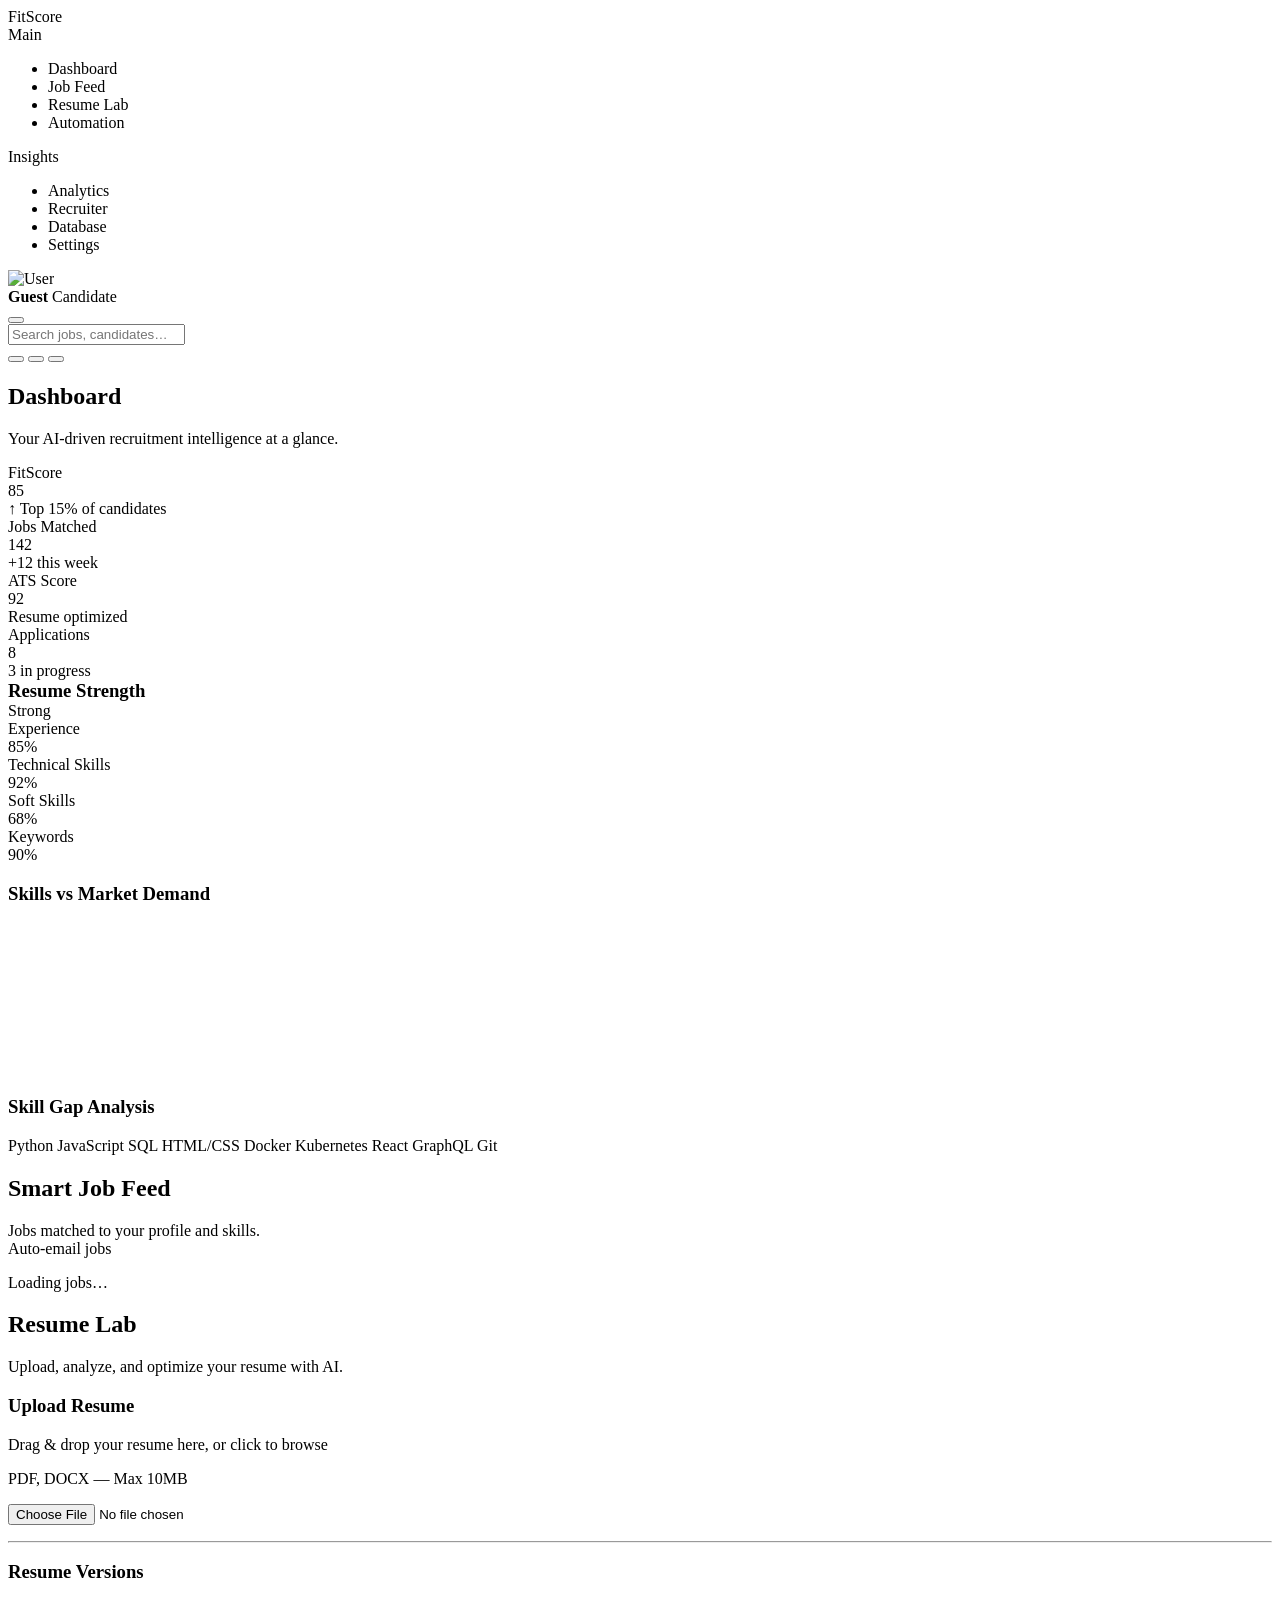
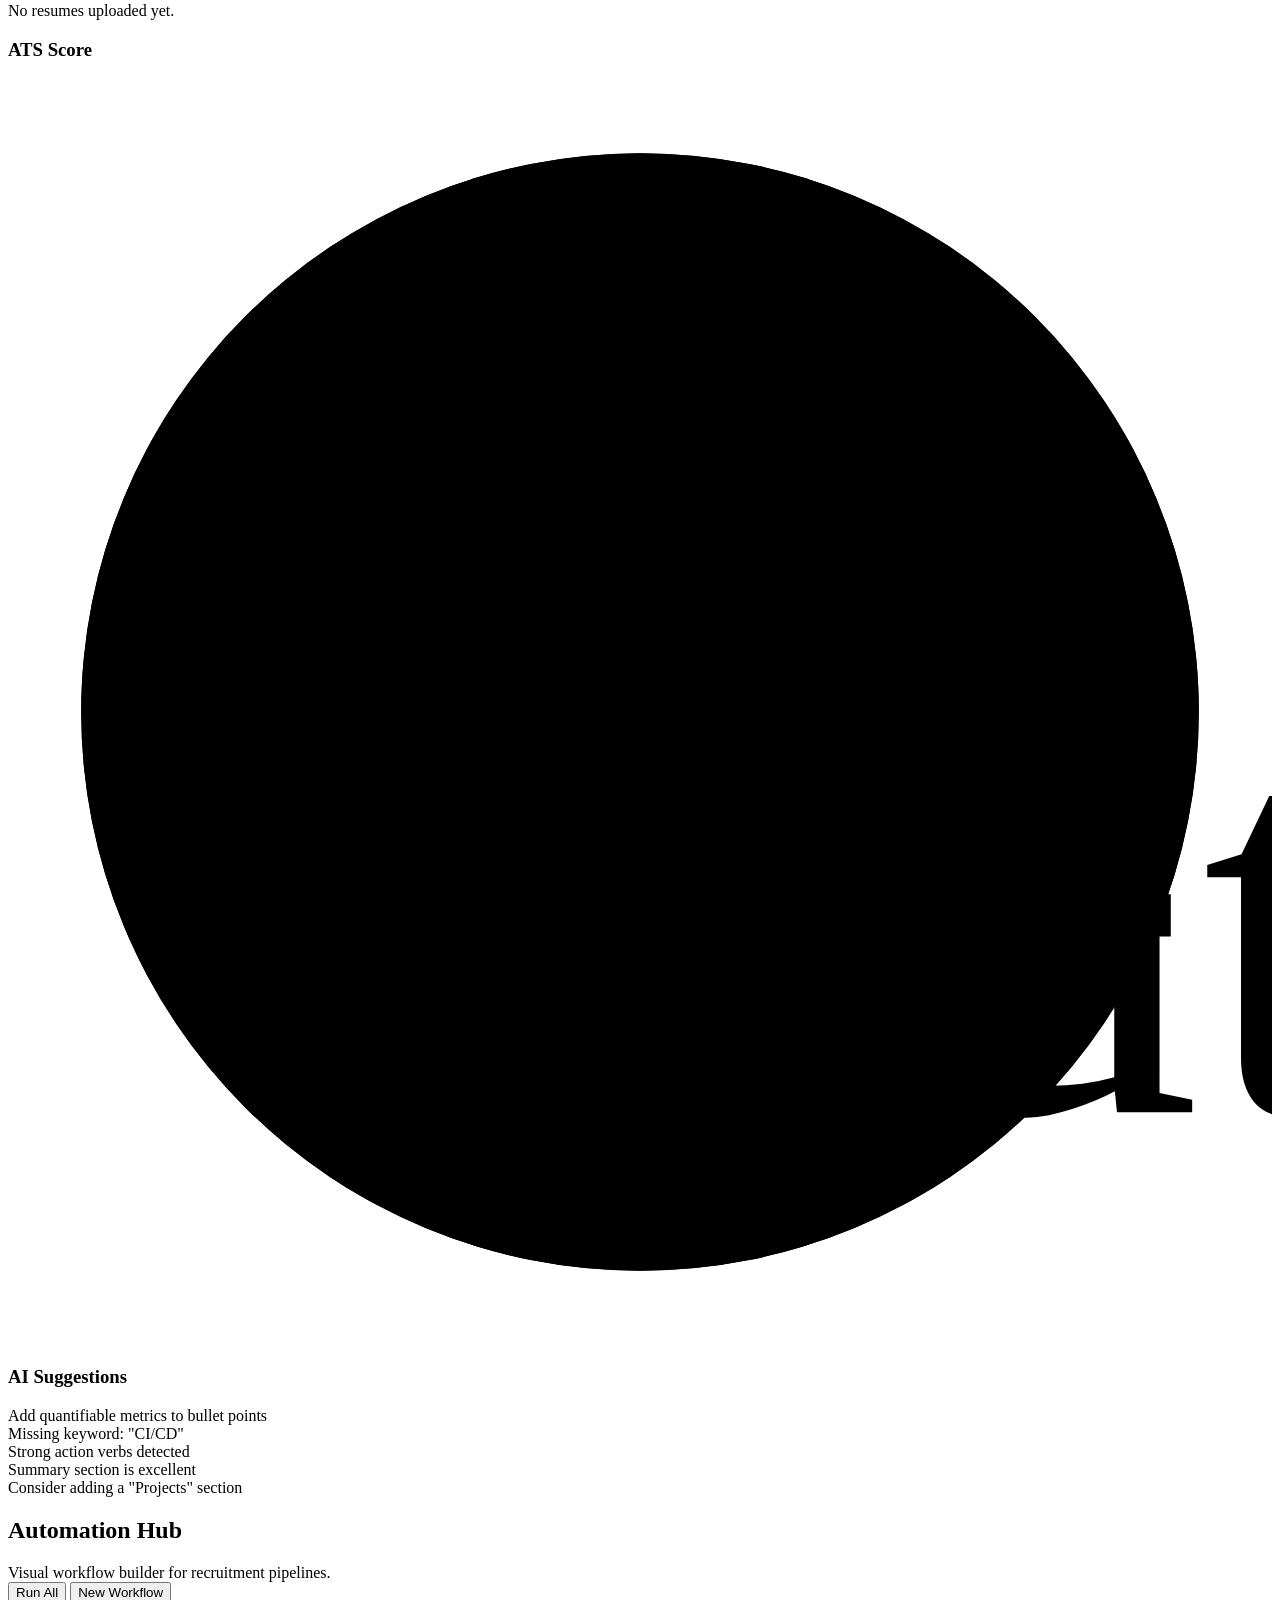
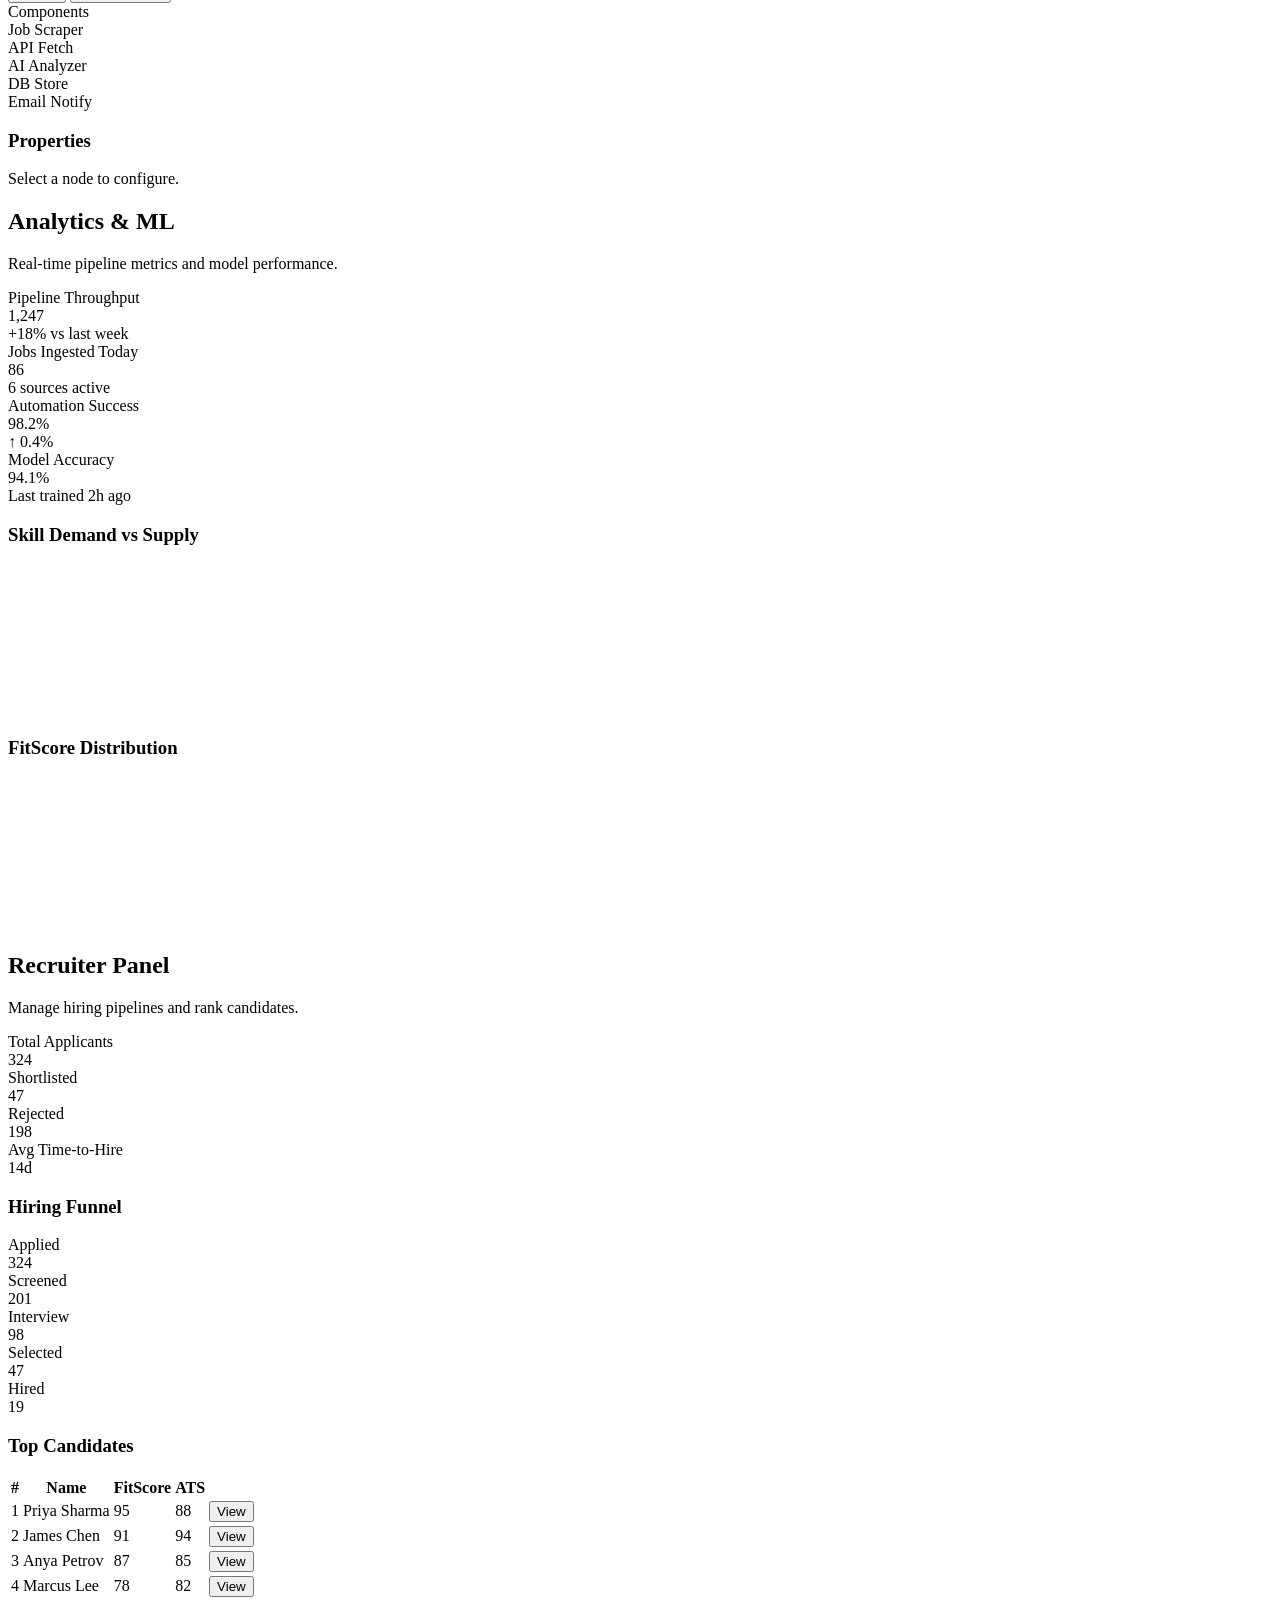
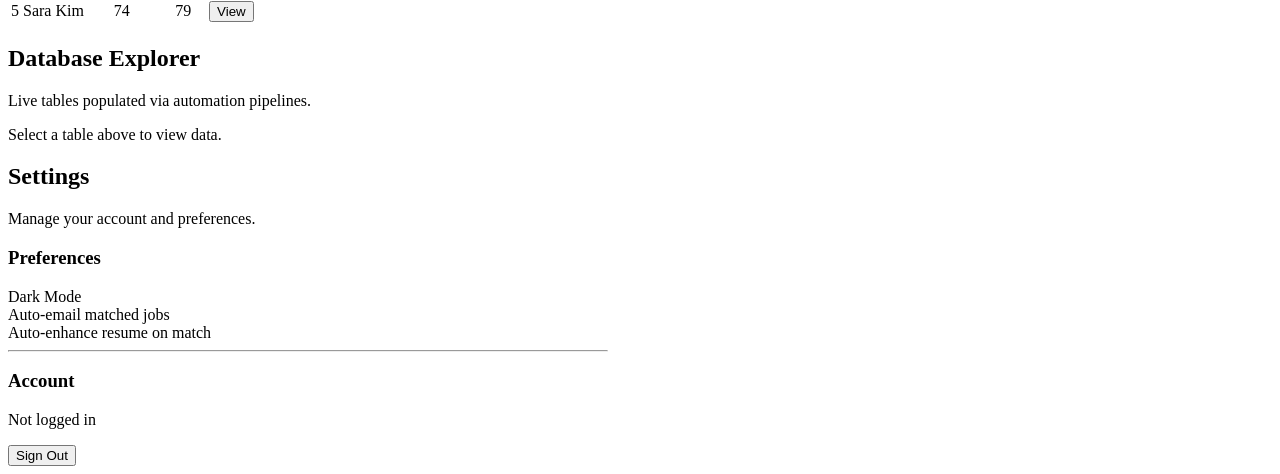
==== public/index.html @ 89be85b7 "initial project struvture and codes" ====
<!DOCTYPE html>
<html lang="en">
<head>
    <meta charset="UTF-8">
    <meta name="viewport" content="width=device-width, initial-scale=1.0">
    <title>FitScore — AI Recruitment Intelligence</title>
    <meta name="description" content="AI-powered recruitment intelligence and resume analysis platform">
    <link rel="stylesheet" href="/css/style.css">
    <link href="https://fonts.googleapis.com/css2?family=Inter:wght@300;400;500;600;700&display=swap" rel="stylesheet">
    <script src="https://unpkg.com/@phosphor-icons/web"></script>
    <link rel="stylesheet" href="https://cdn.jsdelivr.net/gh/jerosoler/Drawflow/dist/drawflow.min.css">
    <script src="https://cdn.jsdelivr.net/gh/jerosoler/Drawflow/dist/drawflow.min.js"></script>
    <script src="https://cdn.jsdelivr.net/npm/chart.js"></script>
</head>
<body class="dark">
    <div class="bg-orb o1"></div>
    <div class="bg-orb o2"></div>
    <div class="bg-orb o3"></div>

    <div class="app-shell">
        <!-- ── Sidebar ──────────────────────────────────────── -->
        <nav class="sidebar" id="sidebar">
            <div class="sidebar-brand">
                <div class="logo-mark"><i class="ph ph-lightning"></i></div>
                <span>FitScore</span>
            </div>

            <div class="nav-section-title">Main</div>
            <ul class="nav-list">
                <li class="nav-item active" data-page="dashboard"><i class="ph ph-squares-four"></i><span class="nav-label">Dashboard</span></li>
                <li class="nav-item" data-page="jobs"><i class="ph ph-briefcase"></i><span class="nav-label">Job Feed</span></li>
                <li class="nav-item" data-page="resume"><i class="ph ph-file-text"></i><span class="nav-label">Resume Lab</span></li>
                <li class="nav-item" data-page="automation"><i class="ph ph-git-merge"></i><span class="nav-label">Automation</span></li>
            </ul>

            <div class="nav-section-title">Insights</div>
            <ul class="nav-list">
                <li class="nav-item" data-page="analytics"><i class="ph ph-chart-line-up"></i><span class="nav-label">Analytics</span></li>
                <li class="nav-item" data-page="recruiter"><i class="ph ph-users-three"></i><span class="nav-label">Recruiter</span></li>
                <li class="nav-item" data-page="database"><i class="ph ph-database"></i><span class="nav-label">Database</span></li>
                <li class="nav-item" data-page="settings"><i class="ph ph-gear"></i><span class="nav-label">Settings</span></li>
            </ul>

            <div class="sidebar-footer">
                <div class="sidebar-user" id="sidebar-user">
                    <img src="https://i.pravatar.cc/150?u=fitscore42" alt="User">
                    <div class="sidebar-user-info">
                        <strong id="user-display-name">Guest</strong>
                        <span id="user-display-role">Candidate</span>
                    </div>
                </div>
            </div>
        </nav>

        <!-- ── Main Area ────────────────────────────────────── -->
        <div class="main-wrap">
            <!-- Topbar -->
            <header class="topbar">
                <div class="topbar-left">
                    <button class="collapse-btn" id="collapse-btn"><i class="ph ph-list"></i></button>
                    <div class="search-box">
                        <i class="ph ph-magnifying-glass"></i>
                        <input type="text" placeholder="Search jobs, candidates…">
                    </div>
                </div>
                <div class="topbar-right">
                    <button class="icon-btn"><i class="ph ph-bell"></i><span class="dot"></span></button>
                    <button class="icon-btn" id="theme-btn"><i class="ph ph-moon"></i></button>
                    <button class="icon-btn" id="logout-btn" title="Logout"><i class="ph ph-sign-out"></i></button>
                </div>
            </header>

            <!-- Content -->
            <div class="content-scroll">

                <!-- ═══ DASHBOARD ═══ -->
                <section class="page active" id="page-dashboard">
                    <h1 class="page-title">Dashboard</h1>
                    <p class="page-sub">Your AI-driven recruitment intelligence at a glance.</p>

                    <div class="grid-4 mb-1">
                        <div class="card">
                            <div class="card-label">FitScore</div>
                            <div class="card-value text-blue" id="dash-fitscore">85</div>
                            <div class="card-delta up">↑ Top 15% of candidates</div>
                        </div>
                        <div class="card">
                            <div class="card-label">Jobs Matched</div>
                            <div class="card-value">142</div>
                            <div class="card-delta up">+12 this week</div>
                        </div>
                        <div class="card">
                            <div class="card-label">ATS Score</div>
                            <div class="card-value text-green" id="dash-ats">92</div>
                            <div class="card-delta up">Resume optimized</div>
                        </div>
                        <div class="card">
                            <div class="card-label">Applications</div>
                            <div class="card-value">8</div>
                            <div class="card-delta up">3 in progress</div>
                        </div>
                    </div>

                    <div class="grid-2 mt-1">
                        <div class="card">
                            <div class="flex-between mb-1">
                                <h3 class="section-title" style="margin:0">Resume Strength</h3>
                                <span class="badge green">Strong</span>
                            </div>
                            <div class="progress-row"><span class="label">Experience</span><div class="progress-track"><div class="progress-fill green" style="width:85%"></div></div><span class="val">85%</span></div>
                            <div class="progress-row"><span class="label">Technical Skills</span><div class="progress-track"><div class="progress-fill" style="width:92%"></div></div><span class="val">92%</span></div>
                            <div class="progress-row"><span class="label">Soft Skills</span><div class="progress-track"><div class="progress-fill amber" style="width:68%"></div></div><span class="val">68%</span></div>
                            <div class="progress-row"><span class="label">Keywords</span><div class="progress-track"><div class="progress-fill green" style="width:90%"></div></div><span class="val">90%</span></div>
                        </div>
                        <div class="card">
                            <h3 class="section-title">Skills vs Market Demand</h3>
                            <div class="chart-box"><canvas id="skillsRadar"></canvas></div>
                        </div>
                    </div>

                    <div class="card mt-1">
                        <h3 class="section-title">Skill Gap Analysis</h3>
                        <div class="chip-group">
                            <span class="chip matched">Python</span>
                            <span class="chip matched">JavaScript</span>
                            <span class="chip matched">SQL</span>
                            <span class="chip matched">HTML/CSS</span>
                            <span class="chip missing">Docker</span>
                            <span class="chip missing">Kubernetes</span>
                            <span class="chip matched">React</span>
                            <span class="chip missing">GraphQL</span>
                            <span class="chip matched">Git</span>
                        </div>
                    </div>
                </section>

                <!-- ═══ JOB FEED ═══ -->
                <section class="page" id="page-jobs">
                    <div class="flex-between mb-1">
                        <div>
                            <h1 class="page-title">Smart Job Feed</h1>
                            <p class="page-sub" style="margin:0">Jobs matched to your profile and skills.</p>
                        </div>
                        <div class="toggle-wrap">
                            <span class="toggle-label">Auto-email jobs</span>
                            <div class="toggle" id="auto-email-toggle"></div>
                        </div>
                    </div>
                    <div class="grid-3" id="jobs-grid">
                        <div class="empty-state" style="grid-column:1/-1"><i class="ph ph-spinner"></i><p>Loading jobs…</p></div>
                    </div>
                </section>

                <!-- ═══ RESUME LAB ═══ -->
                <section class="page" id="page-resume">
                    <h1 class="page-title">Resume Lab</h1>
                    <p class="page-sub">Upload, analyze, and optimize your resume with AI.</p>

                    <div class="grid-2">
                        <div class="card">
                            <h3 class="section-title">Upload Resume</h3>
                            <div class="upload-zone" id="upload-zone">
                                <i class="ph ph-cloud-arrow-up"></i>
                                <p>Drag & drop your resume here, or click to browse</p>
                                <p class="text-sm text-muted" style="margin-top:4px">PDF, DOCX — Max 10MB</p>
                                <input type="file" id="resume-file" accept=".pdf,.docx,.doc,.txt">
                            </div>
                            <div id="upload-status" style="margin-top:1rem"></div>

                            <hr class="divider">
                            <h3 class="section-title">Resume Versions</h3>
                            <div class="timeline" id="resume-timeline">
                                <div class="empty-state text-sm">No resumes uploaded yet.</div>
                            </div>
                        </div>
                        <div class="gap-row">
                            <div class="card">
                                <h3 class="section-title">ATS Score</h3>
                                <div class="score-ring">
                                    <svg viewBox="0 0 36 36">
                                        <path class="ring-bg" d="M18 2.0845 a 15.9155 15.9155 0 0 1 0 31.831 a 15.9155 15.9155 0 0 1 0 -31.831"/>
                                        <path class="ring-fg green" stroke-dasharray="92, 100" d="M18 2.0845 a 15.9155 15.9155 0 0 1 0 31.831 a 15.9155 15.9155 0 0 1 0 -31.831"/>
                                        <text x="18" y="19" dominant-baseline="central">92</text>
                                        <text x="18" y="24" class="sub" dominant-baseline="central">out of 100</text>
                                    </svg>
                                </div>
                            </div>
                            <div class="card">
                                <h3 class="section-title">AI Suggestions</h3>
                                <div class="gap-row" style="gap:0.6rem">
                                    <div class="flex-center text-sm"><i class="ph ph-warning-circle text-red"></i> Add quantifiable metrics to bullet points</div>
                                    <div class="flex-center text-sm"><i class="ph ph-warning-circle text-red"></i> Missing keyword: "CI/CD"</div>
                                    <div class="flex-center text-sm"><i class="ph ph-check-circle text-green"></i> Strong action verbs detected</div>
                                    <div class="flex-center text-sm"><i class="ph ph-check-circle text-green"></i> Summary section is excellent</div>
                                    <div class="flex-center text-sm"><i class="ph ph-info text-blue"></i> Consider adding a "Projects" section</div>
                                </div>
                            </div>
                        </div>
                    </div>
                </section>

                <!-- ═══ AUTOMATION HUB ═══ -->
                <section class="page" id="page-automation">
                    <div class="flex-between mb-1">
                        <div>
                            <h1 class="page-title">Automation Hub</h1>
                            <p class="page-sub" style="margin:0">Visual workflow builder for recruitment pipelines.</p>
                        </div>
                        <div class="flex-center">
                            <button class="btn btn-outline btn-sm"><i class="ph ph-play"></i> Run All</button>
                            <button class="btn btn-primary btn-sm"><i class="ph ph-plus"></i> New Workflow</button>
                        </div>
                    </div>
                    <div class="automation-layout">
                        <div class="node-palette">
                            <div class="palette-title">Components</div>
                            <div class="palette-item" draggable="true" data-node="scraper"><i class="ph ph-globe"></i><span>Job Scraper</span></div>
                            <div class="palette-item" draggable="true" data-node="api"><i class="ph ph-plugs-connected"></i><span>API Fetch</span></div>
                            <div class="palette-item" draggable="true" data-node="ai"><i class="ph ph-brain"></i><span>AI Analyzer</span></div>
                            <div class="palette-item" draggable="true" data-node="db"><i class="ph ph-database"></i><span>DB Store</span></div>
                            <div class="palette-item" draggable="true" data-node="email"><i class="ph ph-envelope-simple"></i><span>Email Notify</span></div>
                        </div>
                        <div class="canvas-wrap" id="drawflow-canvas"></div>
                        <div class="props-panel" id="props-panel">
                            <h3 class="section-title">Properties</h3>
                            <p class="text-muted text-sm">Select a node to configure.</p>
                        </div>
                    </div>
                </section>

                <!-- ═══ ANALYTICS ═══ -->
                <section class="page" id="page-analytics">
                    <h1 class="page-title">Analytics & ML</h1>
                    <p class="page-sub">Real-time pipeline metrics and model performance.</p>
                    <div class="grid-4 mb-1">
                        <div class="card"><div class="card-label">Pipeline Throughput</div><div class="card-value">1,247</div><div class="card-delta up">+18% vs last week</div></div>
                        <div class="card"><div class="card-label">Jobs Ingested Today</div><div class="card-value">86</div><div class="card-delta up">6 sources active</div></div>
                        <div class="card"><div class="card-label">Automation Success</div><div class="card-value text-green">98.2%</div><div class="card-delta up">↑ 0.4%</div></div>
                        <div class="card"><div class="card-label">Model Accuracy</div><div class="card-value text-blue">94.1%</div><div class="card-delta up">Last trained 2h ago</div></div>
                    </div>
                    <div class="grid-2">
                        <div class="card">
                            <h3 class="section-title">Skill Demand vs Supply</h3>
                            <div class="chart-box"><canvas id="demandChart"></canvas></div>
                        </div>
                        <div class="card">
                            <h3 class="section-title">FitScore Distribution</h3>
                            <div class="chart-box"><canvas id="distChart"></canvas></div>
                        </div>
                    </div>
                </section>

                <!-- ═══ RECRUITER ═══ -->
                <section class="page" id="page-recruiter">
                    <h1 class="page-title">Recruiter Panel</h1>
                    <p class="page-sub">Manage hiring pipelines and rank candidates.</p>
                    <div class="grid-4 mb-1">
                        <div class="card"><div class="card-label">Total Applicants</div><div class="card-value">324</div></div>
                        <div class="card"><div class="card-label">Shortlisted</div><div class="card-value text-green">47</div></div>
                        <div class="card"><div class="card-label">Rejected</div><div class="card-value text-red">198</div></div>
                        <div class="card"><div class="card-label">Avg Time-to-Hire</div><div class="card-value">14d</div></div>
                    </div>
                    <div class="grid-2 mt-1">
                        <div class="card">
                            <h3 class="section-title">Hiring Funnel</h3>
                            <div class="funnel">
                                <div class="funnel-stage"><span class="stage-label">Applied</span><div class="funnel-bar" style="width:100%"></div><span class="stage-val">324</span></div>
                                <div class="funnel-stage"><span class="stage-label">Screened</span><div class="funnel-bar" style="width:62%"></div><span class="stage-val">201</span></div>
                                <div class="funnel-stage"><span class="stage-label">Interview</span><div class="funnel-bar" style="width:30%"></div><span class="stage-val">98</span></div>
                                <div class="funnel-stage"><span class="stage-label">Selected</span><div class="funnel-bar" style="width:14%"></div><span class="stage-val">47</span></div>
                                <div class="funnel-stage"><span class="stage-label">Hired</span><div class="funnel-bar" style="width:6%"></div><span class="stage-val">19</span></div>
                            </div>
                        </div>
                        <div class="card">
                            <h3 class="section-title">Top Candidates</h3>
                            <table class="data-table">
                                <thead><tr><th>#</th><th>Name</th><th>FitScore</th><th>ATS</th><th></th></tr></thead>
                                <tbody>
                                    <tr><td class="rank-num">1</td><td>Priya Sharma</td><td><span class="badge green">95</span></td><td>88</td><td><button class="btn btn-ghost btn-sm">View</button></td></tr>
                                    <tr><td class="rank-num">2</td><td>James Chen</td><td><span class="badge green">91</span></td><td>94</td><td><button class="btn btn-ghost btn-sm">View</button></td></tr>
                                    <tr><td class="rank-num">3</td><td>Anya Petrov</td><td><span class="badge blue">87</span></td><td>85</td><td><button class="btn btn-ghost btn-sm">View</button></td></tr>
                                    <tr><td class="rank-num">4</td><td>Marcus Lee</td><td><span class="badge amber">78</span></td><td>82</td><td><button class="btn btn-ghost btn-sm">View</button></td></tr>
                                    <tr><td class="rank-num">5</td><td>Sara Kim</td><td><span class="badge amber">74</span></td><td>79</td><td><button class="btn btn-ghost btn-sm">View</button></td></tr>
                                </tbody>
                            </table>
                        </div>
                    </div>
                </section>

                <!-- ═══ DATABASE ═══ -->
                <section class="page" id="page-database">
                    <h1 class="page-title">Database Explorer</h1>
                    <p class="page-sub">Live tables populated via automation pipelines.</p>
                    <div class="flex-center mb-1" style="gap:6px" id="db-tab-bar"></div>
                    <div class="card" id="db-table-card">
                        <div class="empty-state"><i class="ph ph-database"></i><p>Select a table above to view data.</p></div>
                    </div>
                </section>

                <!-- ═══ SETTINGS ═══ -->
                <section class="page" id="page-settings">
                    <h1 class="page-title">Settings</h1>
                    <p class="page-sub">Manage your account and preferences.</p>
                    <div class="card" style="max-width:600px">
                        <h3 class="section-title">Preferences</h3>
                        <div class="toggle-wrap mb-1">
                            <span class="toggle-label">Dark Mode</span>
                            <div class="toggle on" id="dark-mode-toggle"></div>
                        </div>
                        <div class="toggle-wrap mb-1">
                            <span class="toggle-label">Auto-email matched jobs</span>
                            <div class="toggle" id="settings-auto-email"></div>
                        </div>
                        <div class="toggle-wrap mb-1">
                            <span class="toggle-label">Auto-enhance resume on match</span>
                            <div class="toggle" id="settings-auto-enhance"></div>
                        </div>
                        <hr class="divider">
                        <h3 class="section-title">Account</h3>
                        <p class="text-sm text-muted" id="settings-email">Not logged in</p>
                        <button class="btn btn-outline btn-sm mt-1" id="settings-logout"><i class="ph ph-sign-out"></i> Sign Out</button>
                    </div>
                </section>
            </div>
        </div>
    </div>

    <script src="/js/main.js"></script>
</body>
</html>
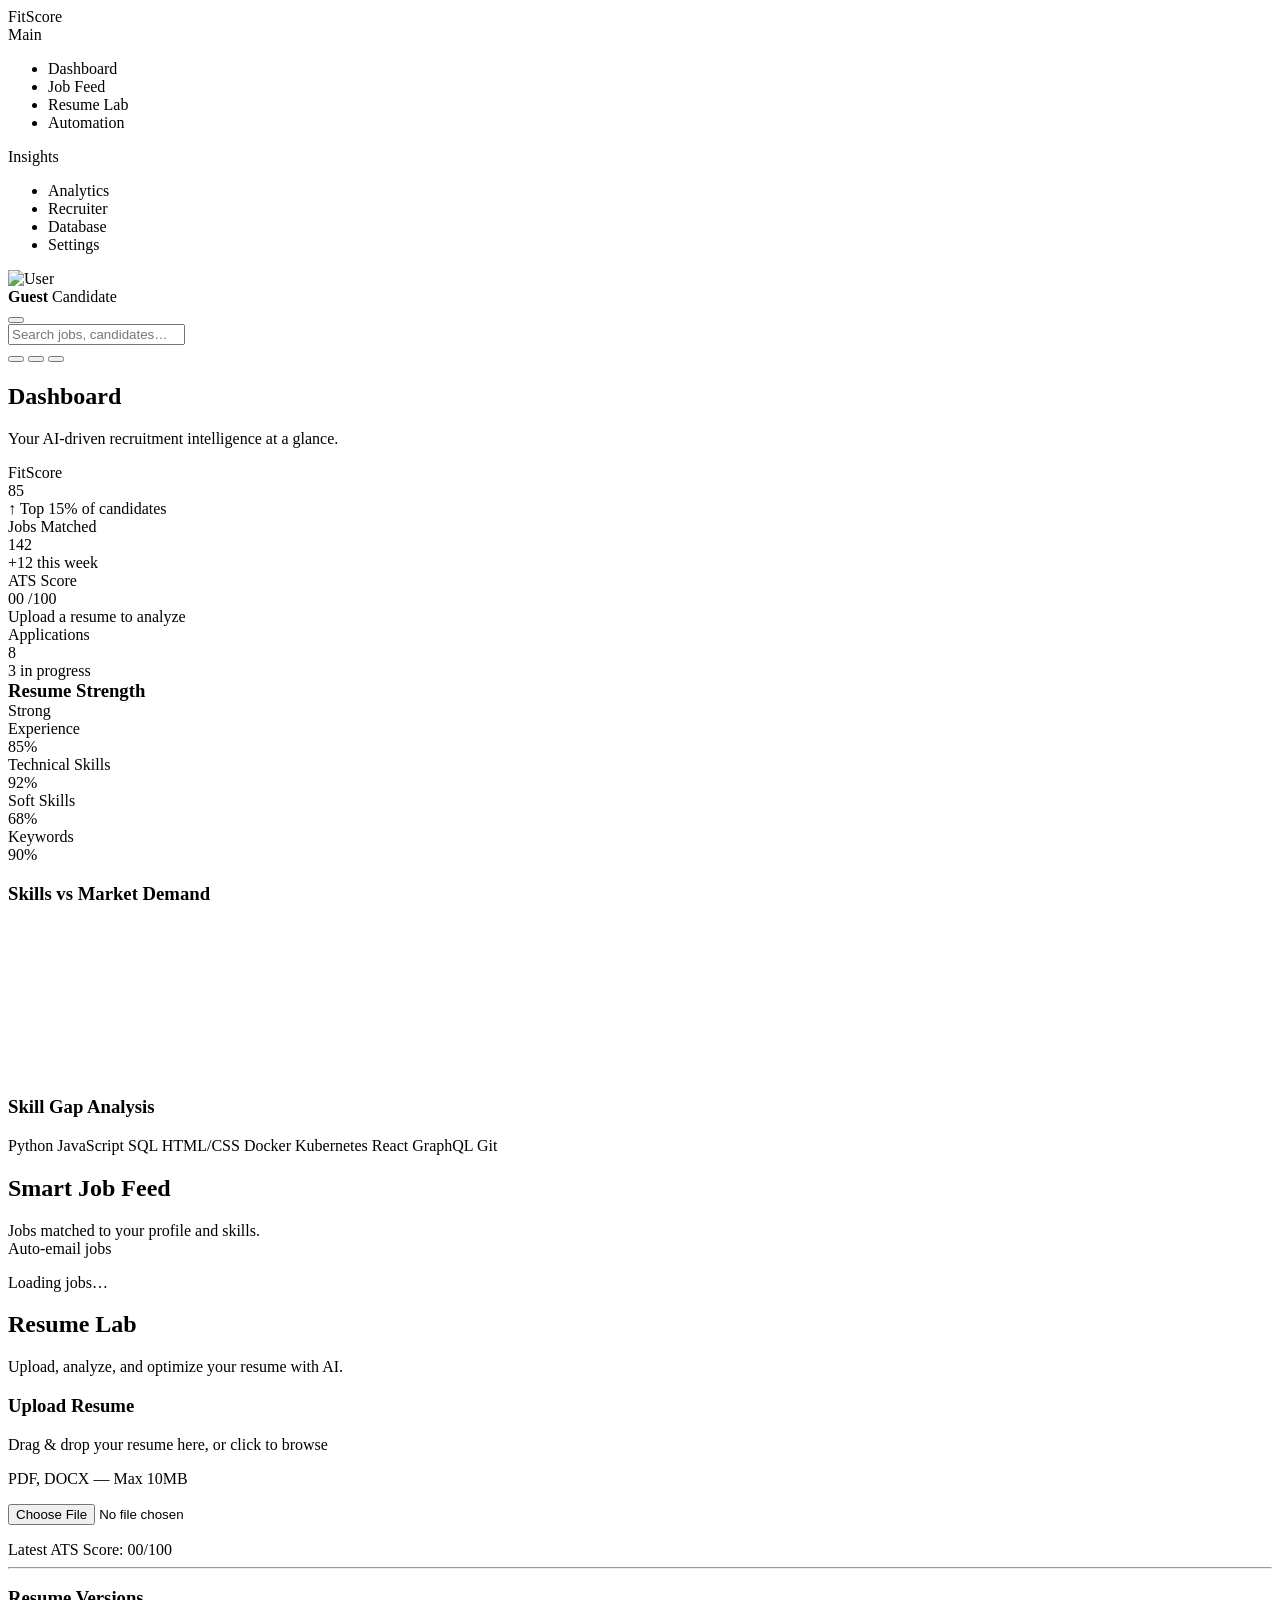
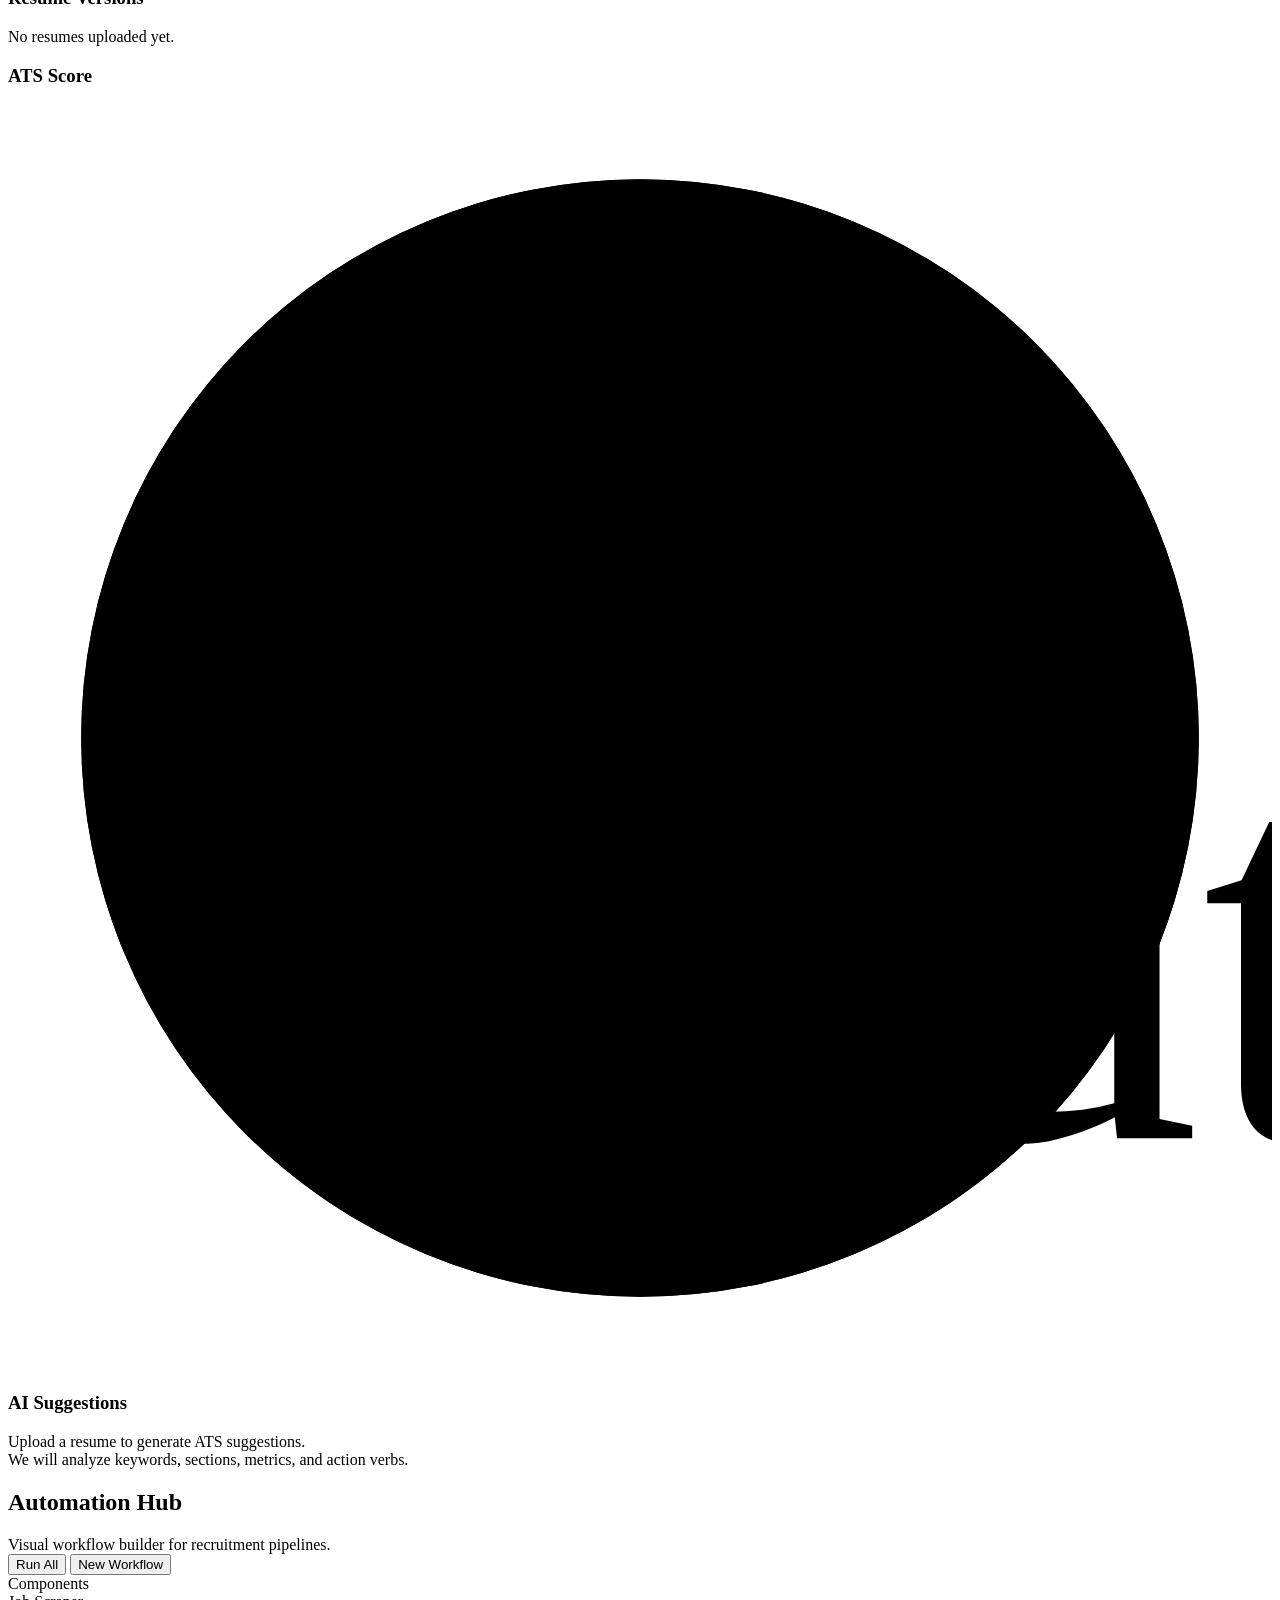
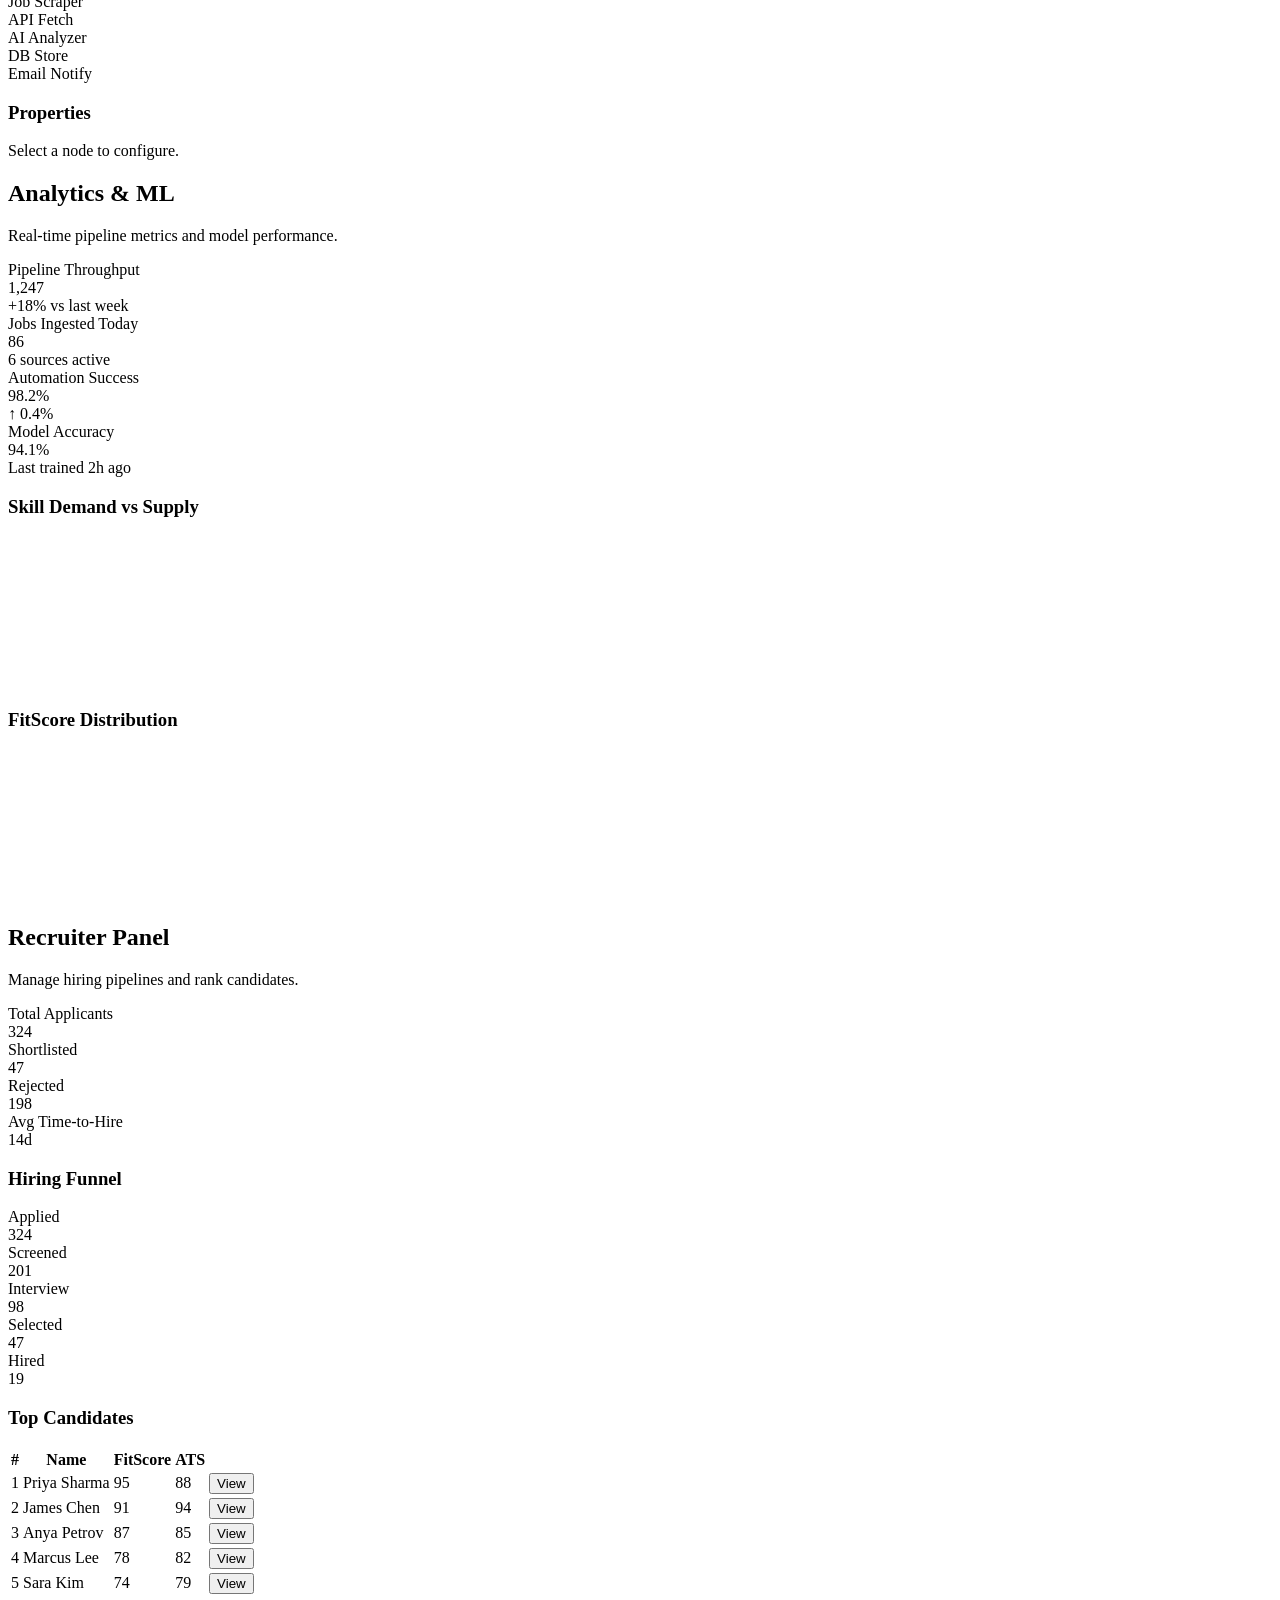
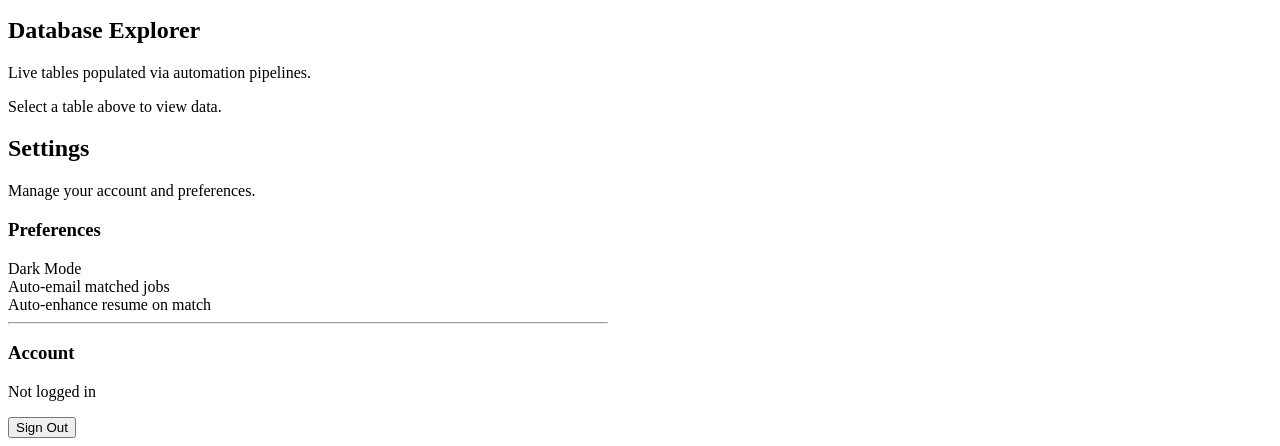
==== commit 81ef3592: "Add ATS scoring and Azure deployment setup" ====
--- a/public/index.html
+++ b/public/index.html
@@ -7,10 +7,8 @@
     <meta name="description" content="AI-powered recruitment intelligence and resume analysis platform">
     <link rel="stylesheet" href="/css/style.css">
     <link href="https://fonts.googleapis.com/css2?family=Inter:wght@300;400;500;600;700&display=swap" rel="stylesheet">
-    <script src="https://unpkg.com/@phosphor-icons/web"></script>
-    <link rel="stylesheet" href="https://cdn.jsdelivr.net/gh/jerosoler/Drawflow/dist/drawflow.min.css">
-    <script src="https://cdn.jsdelivr.net/gh/jerosoler/Drawflow/dist/drawflow.min.js"></script>
-    <script src="https://cdn.jsdelivr.net/npm/chart.js"></script>
+    <script defer src="https://unpkg.com/@phosphor-icons/web"></script>
+    <script defer src="/js/config.js"></script>
 </head>
 <body class="dark">
     <div class="bg-orb o1"></div>
@@ -91,8 +89,8 @@
                         </div>
                         <div class="card">
                             <div class="card-label">ATS Score</div>
-                            <div class="card-value text-green" id="dash-ats">92</div>
-                            <div class="card-delta up">Resume optimized</div>
+                            <div class="card-value text-green"><span id="dash-ats">00</span><span style="font-size:1rem;margin-left:4px">/100</span></div>
+                            <div class="card-delta" id="dash-ats-status">Upload a resume to analyze</div>
                         </div>
                         <div class="card">
                             <div class="card-label">Applications</div>
@@ -166,6 +164,7 @@
                                 <input type="file" id="resume-file" accept=".pdf,.docx,.doc,.txt">
                             </div>
                             <div id="upload-status" style="margin-top:1rem"></div>
+                            <div id="resume-analysis-summary" class="text-sm text-muted" style="margin-top:0.75rem">Latest ATS Score: 00/100</div>
 
                             <hr class="divider">
                             <h3 class="section-title">Resume Versions</h3>
@@ -179,20 +178,17 @@
                                 <div class="score-ring">
                                     <svg viewBox="0 0 36 36">
                                         <path class="ring-bg" d="M18 2.0845 a 15.9155 15.9155 0 0 1 0 31.831 a 15.9155 15.9155 0 0 1 0 -31.831"/>
-                                        <path class="ring-fg green" stroke-dasharray="92, 100" d="M18 2.0845 a 15.9155 15.9155 0 0 1 0 31.831 a 15.9155 15.9155 0 0 1 0 -31.831"/>
-                                        <text x="18" y="19" dominant-baseline="central">92</text>
+                                        <path class="ring-fg green" id="resume-ats-ring" stroke-dasharray="0, 100" d="M18 2.0845 a 15.9155 15.9155 0 0 1 0 31.831 a 15.9155 15.9155 0 0 1 0 -31.831"/>
+                                        <text x="18" y="19" id="resume-ats-score" dominant-baseline="central">00</text>
                                         <text x="18" y="24" class="sub" dominant-baseline="central">out of 100</text>
                                     </svg>
                                 </div>
                             </div>
                             <div class="card">
                                 <h3 class="section-title">AI Suggestions</h3>
-                                <div class="gap-row" style="gap:0.6rem">
-                                    <div class="flex-center text-sm"><i class="ph ph-warning-circle text-red"></i> Add quantifiable metrics to bullet points</div>
-                                    <div class="flex-center text-sm"><i class="ph ph-warning-circle text-red"></i> Missing keyword: "CI/CD"</div>
-                                    <div class="flex-center text-sm"><i class="ph ph-check-circle text-green"></i> Strong action verbs detected</div>
-                                    <div class="flex-center text-sm"><i class="ph ph-check-circle text-green"></i> Summary section is excellent</div>
-                                    <div class="flex-center text-sm"><i class="ph ph-info text-blue"></i> Consider adding a "Projects" section</div>
+                                <div class="gap-row" id="resume-suggestions" style="gap:0.6rem">
+                                    <div class="flex-center text-sm"><i class="ph ph-info text-blue"></i> Upload a resume to generate ATS suggestions.</div>
+                                    <div class="flex-center text-sm"><i class="ph ph-info text-blue"></i> We will analyze keywords, sections, metrics, and action verbs.</div>
                                 </div>
                             </div>
                         </div>
@@ -325,6 +321,6 @@
         </div>
     </div>
 
-    <script src="/js/main.js"></script>
+    <script defer src="/js/main.js"></script>
 </body>
 </html>
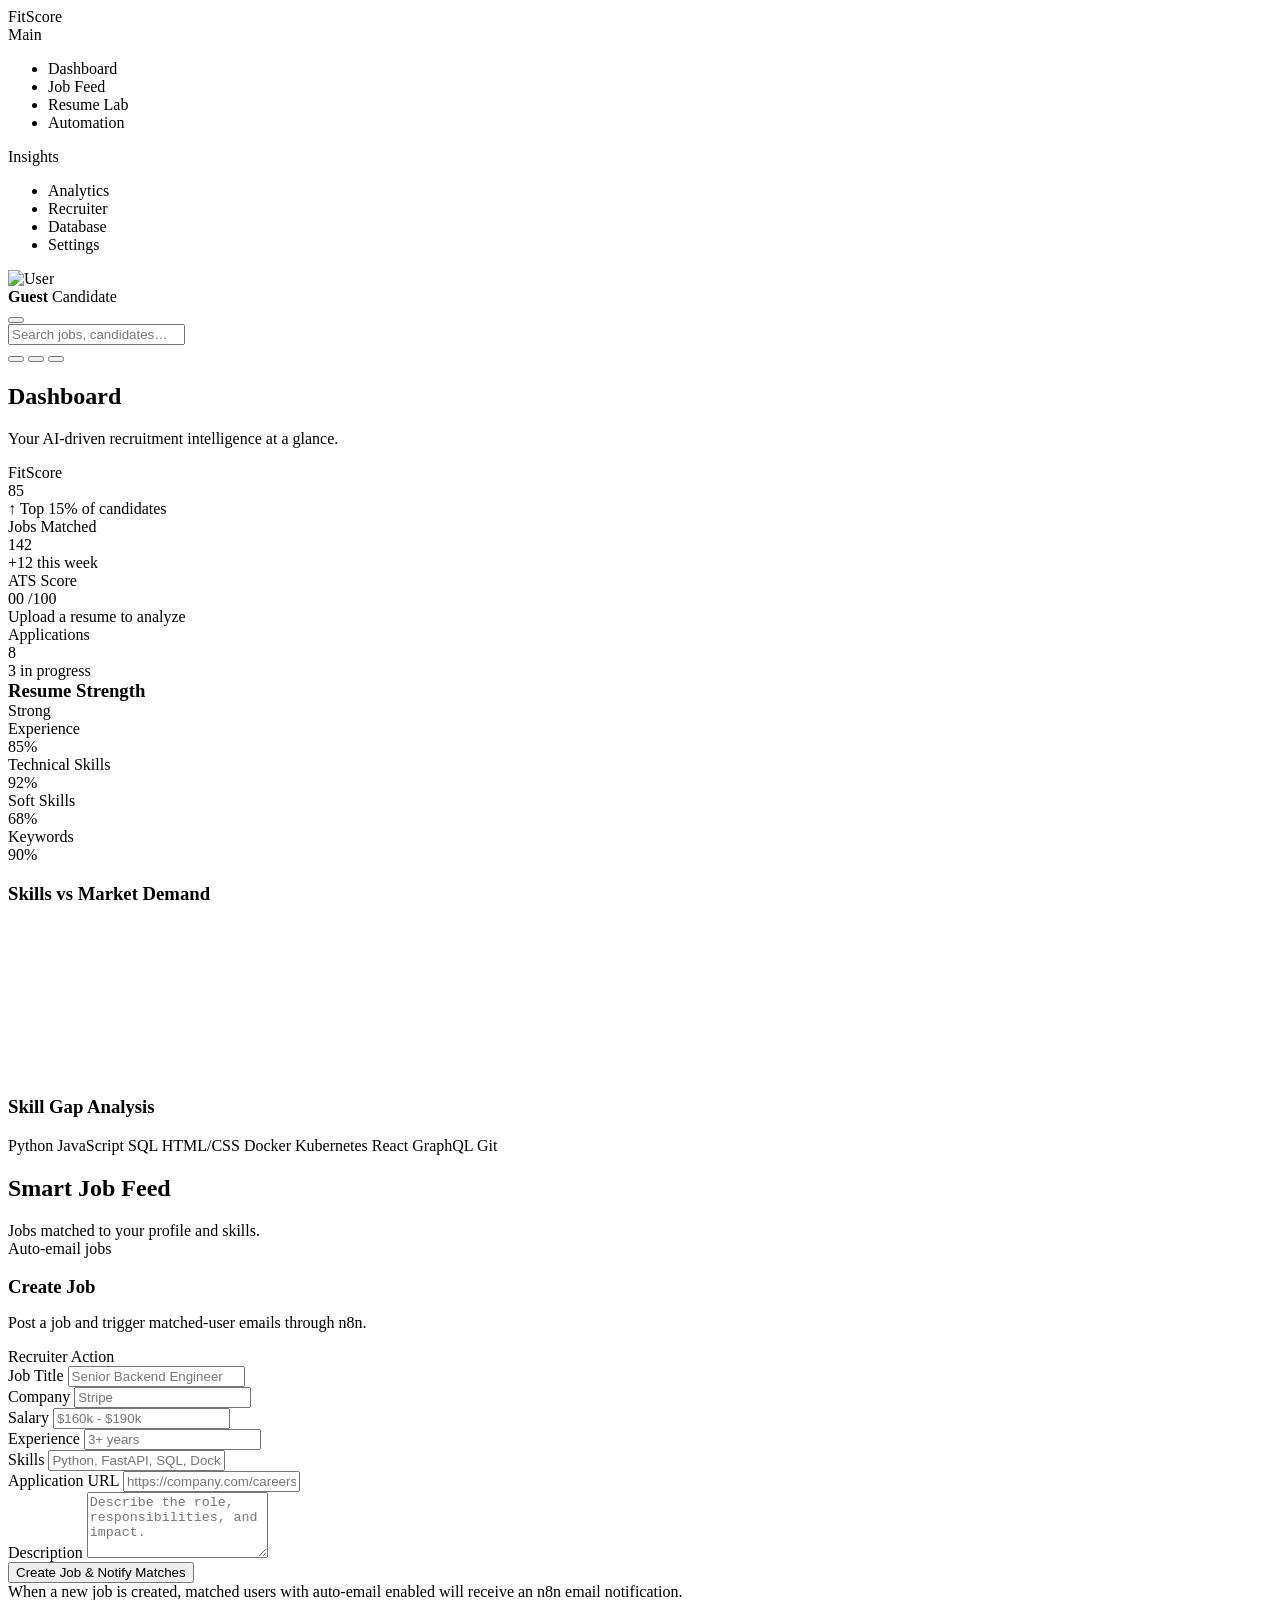
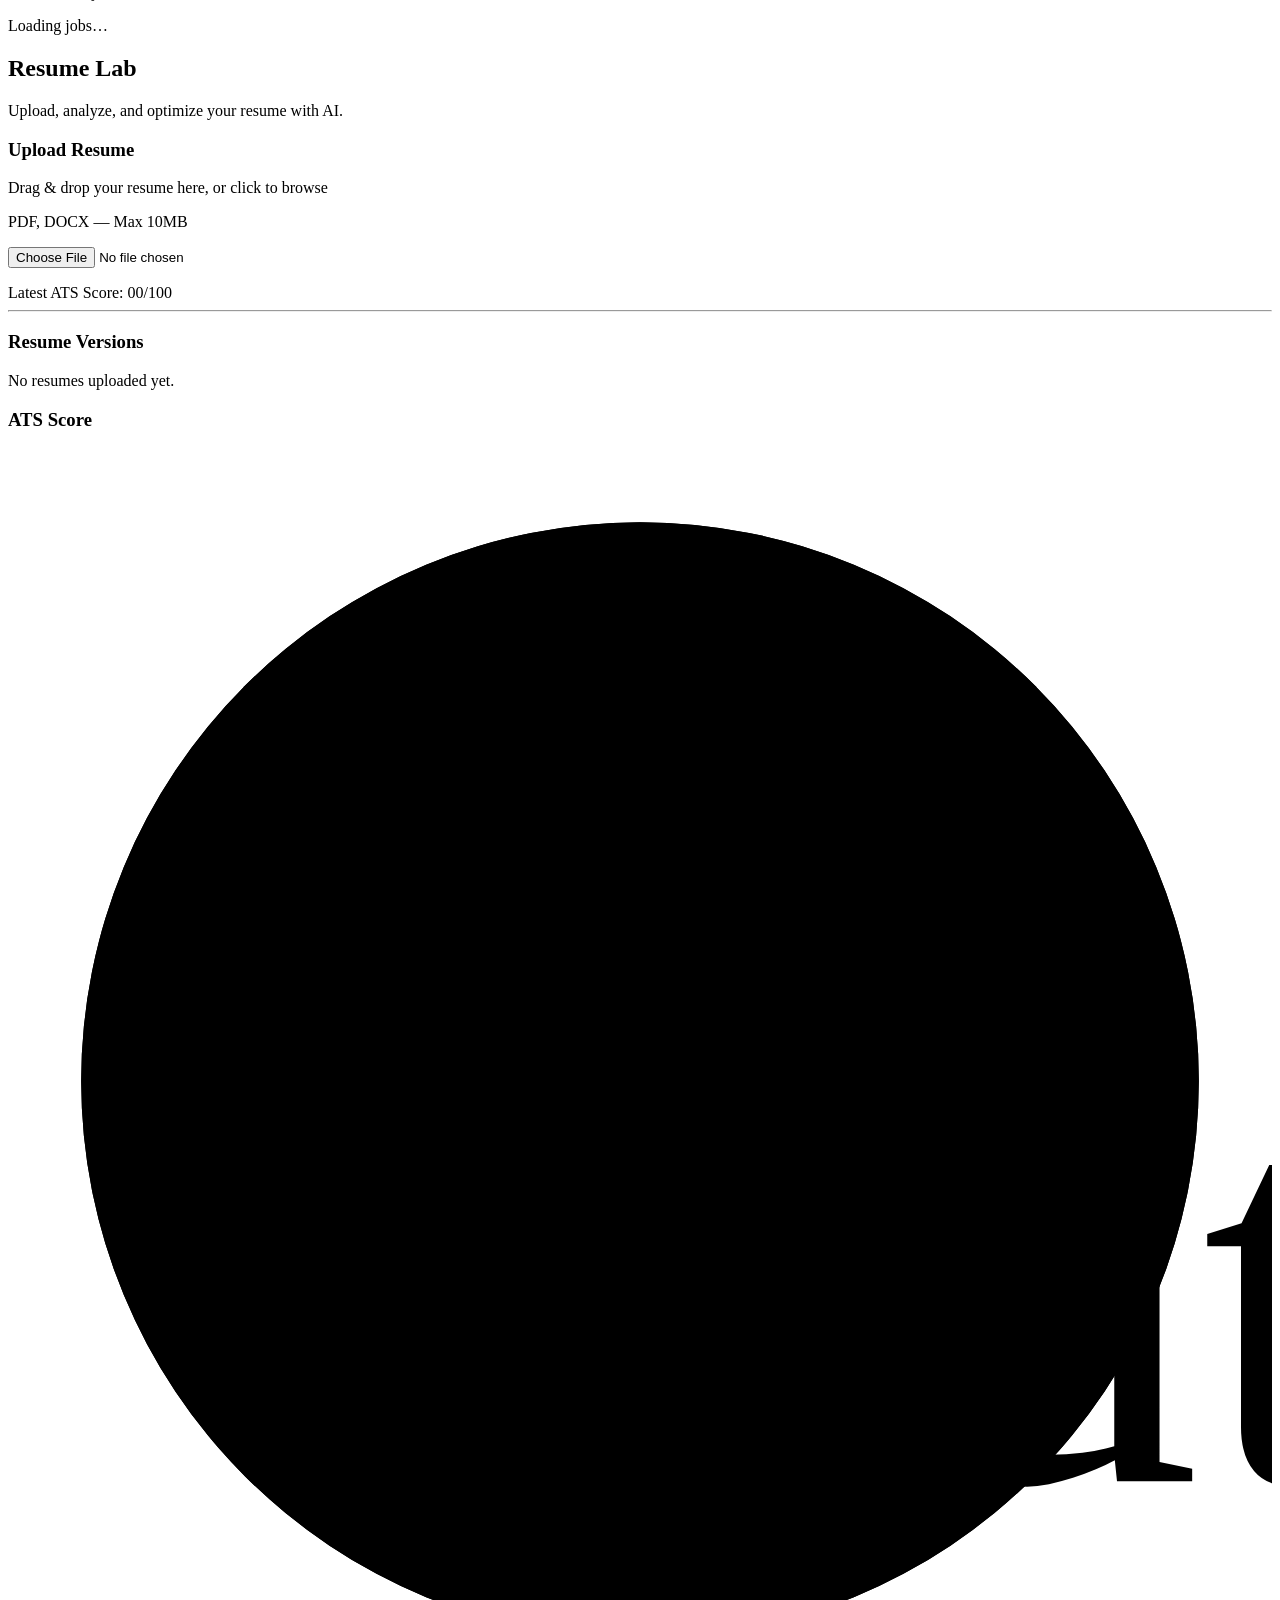
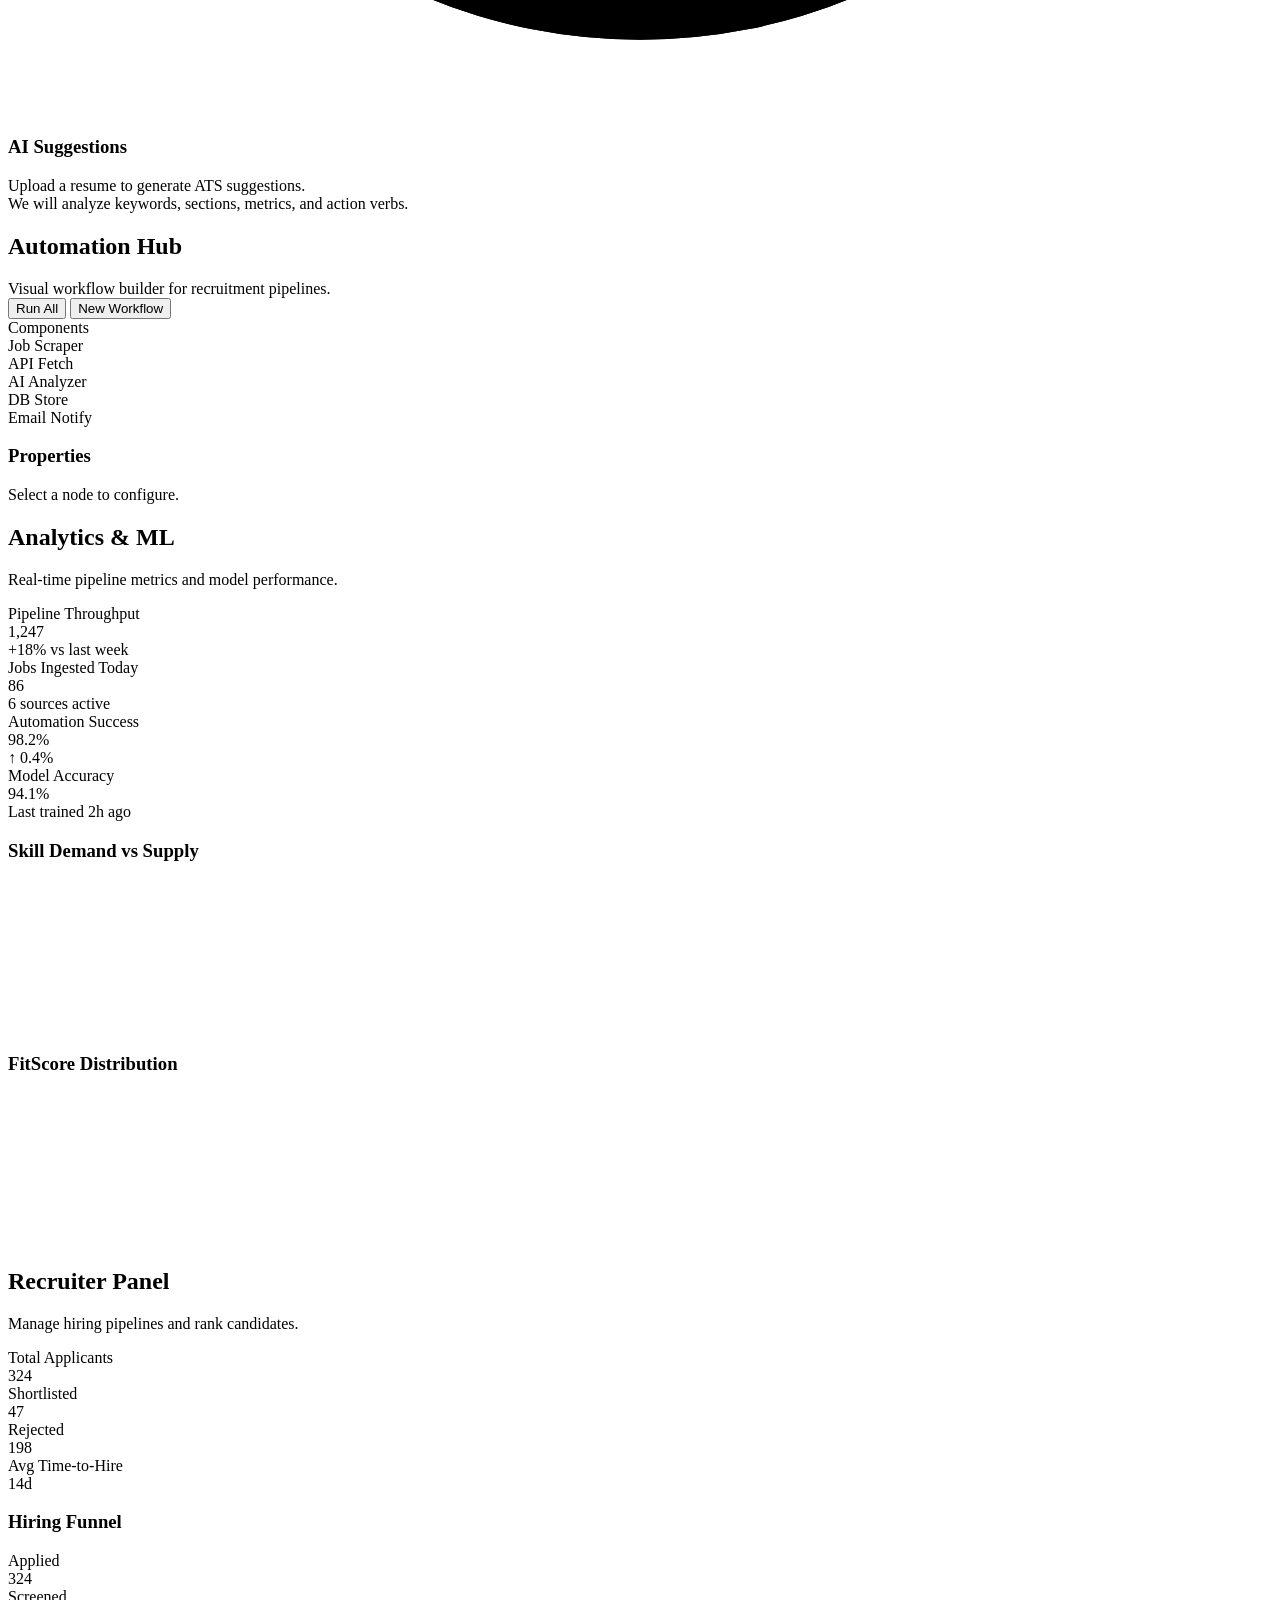
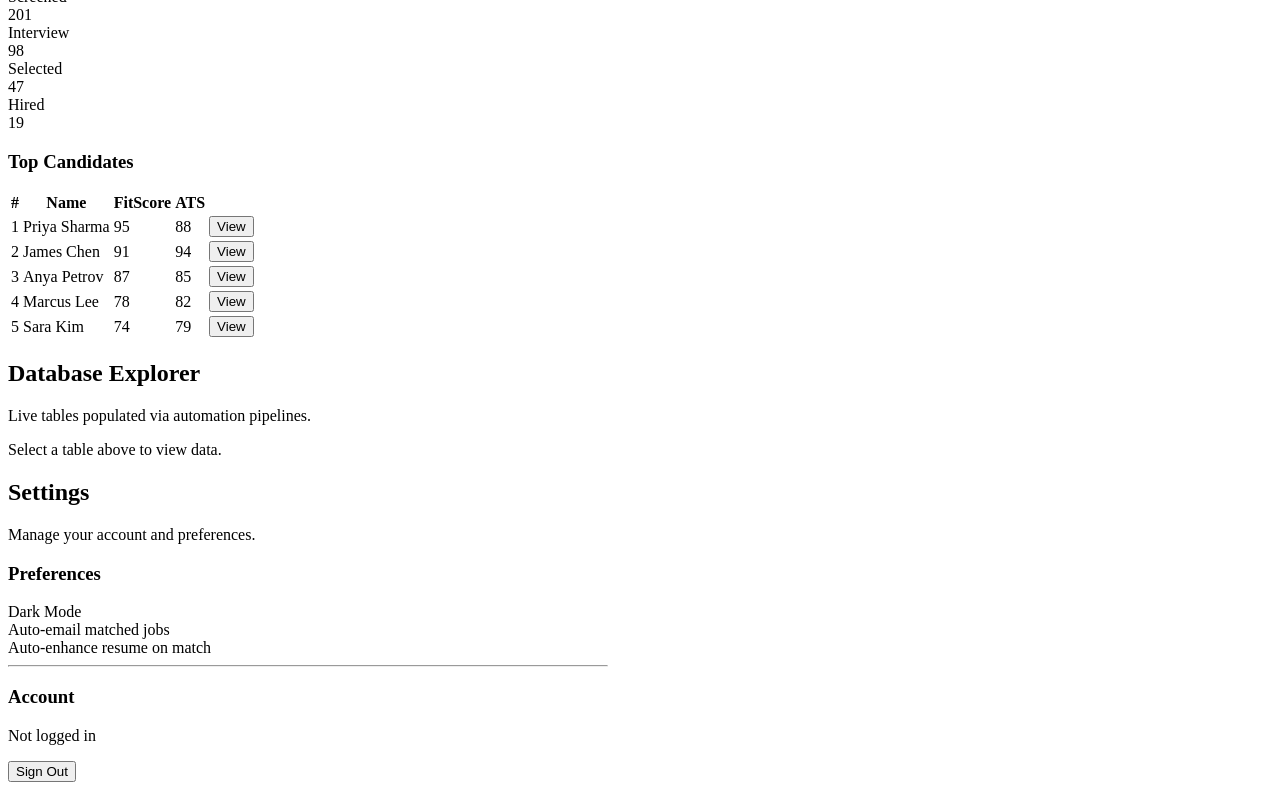
==== commit 764daacb: "Add n8n job notifications and job creation form" ====
--- a/public/index.html
+++ b/public/index.html
@@ -144,6 +144,49 @@
                             <div class="toggle" id="auto-email-toggle"></div>
                         </div>
                     </div>
+                    <div class="card mb-1">
+                        <div class="flex-between mb-1">
+                            <div>
+                                <h3 class="section-title" style="margin-bottom:4px">Create Job</h3>
+                                <p class="text-sm text-muted">Post a job and trigger matched-user emails through n8n.</p>
+                            </div>
+                            <span class="badge blue">Recruiter Action</span>
+                        </div>
+                        <form id="job-create-form" class="job-form-grid">
+                            <div class="job-field">
+                                <label for="job-title">Job Title</label>
+                                <input id="job-title" name="title" type="text" placeholder="Senior Backend Engineer" required>
+                            </div>
+                            <div class="job-field">
+                                <label for="job-company">Company</label>
+                                <input id="job-company" name="company" type="text" placeholder="Stripe" required>
+                            </div>
+                            <div class="job-field">
+                                <label for="job-salary">Salary</label>
+                                <input id="job-salary" name="salary" type="text" placeholder="$160k - $190k">
+                            </div>
+                            <div class="job-field">
+                                <label for="job-experience">Experience</label>
+                                <input id="job-experience" name="experience" type="text" placeholder="3+ years">
+                            </div>
+                            <div class="job-field job-field-wide">
+                                <label for="job-skills">Skills</label>
+                                <input id="job-skills" name="skills" type="text" placeholder="Python, FastAPI, SQL, Docker" required>
+                            </div>
+                            <div class="job-field job-field-wide">
+                                <label for="job-application-url">Application URL</label>
+                                <input id="job-application-url" name="application_url" type="url" placeholder="https://company.com/careers/job-slug" required>
+                            </div>
+                            <div class="job-field job-field-full">
+                                <label for="job-description">Description</label>
+                                <textarea id="job-description" name="description" rows="4" placeholder="Describe the role, responsibilities, and impact." required></textarea>
+                            </div>
+                            <div class="job-form-actions">
+                                <button type="submit" class="btn btn-primary"><i class="ph ph-paper-plane-tilt"></i> Create Job & Notify Matches</button>
+                            </div>
+                        </form>
+                        <div id="job-create-status" class="text-sm text-muted mt-1">When a new job is created, matched users with auto-email enabled will receive an n8n email notification.</div>
+                    </div>
                     <div class="grid-3" id="jobs-grid">
                         <div class="empty-state" style="grid-column:1/-1"><i class="ph ph-spinner"></i><p>Loading jobs…</p></div>
                     </div>
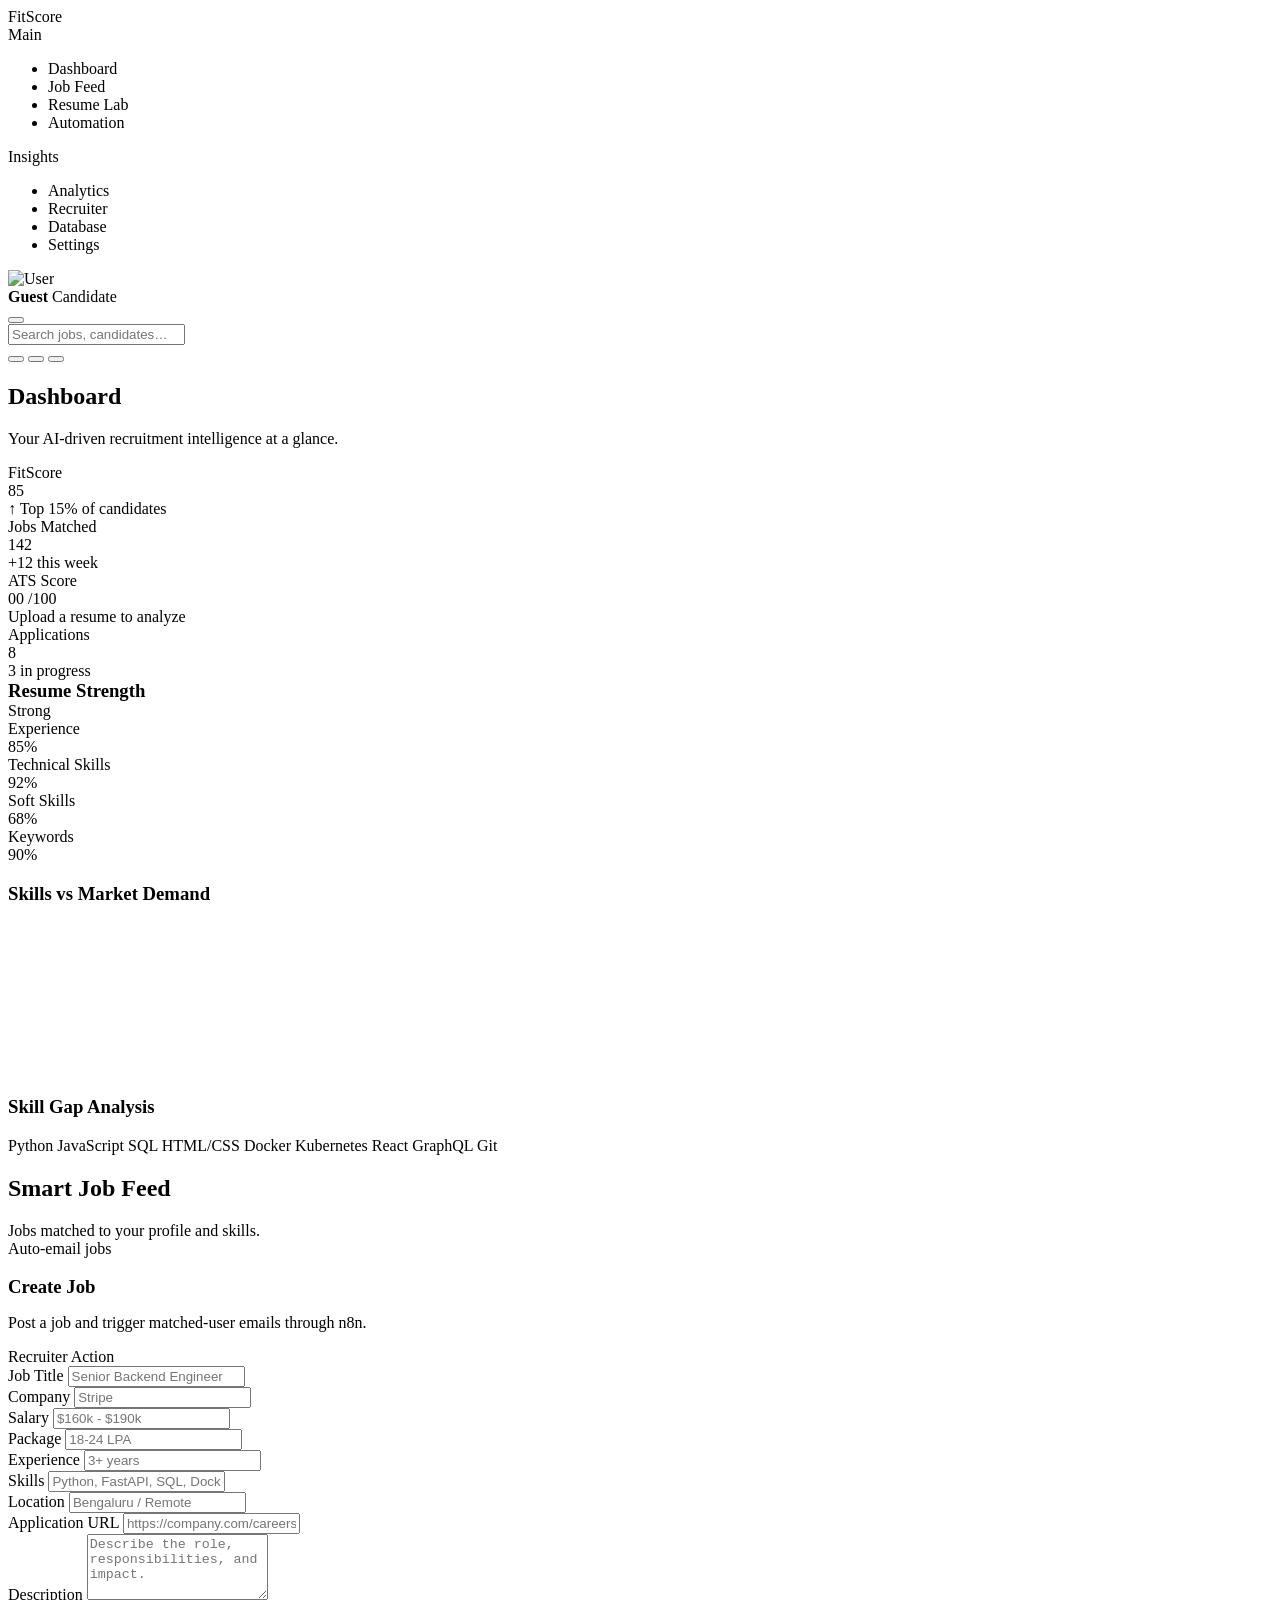
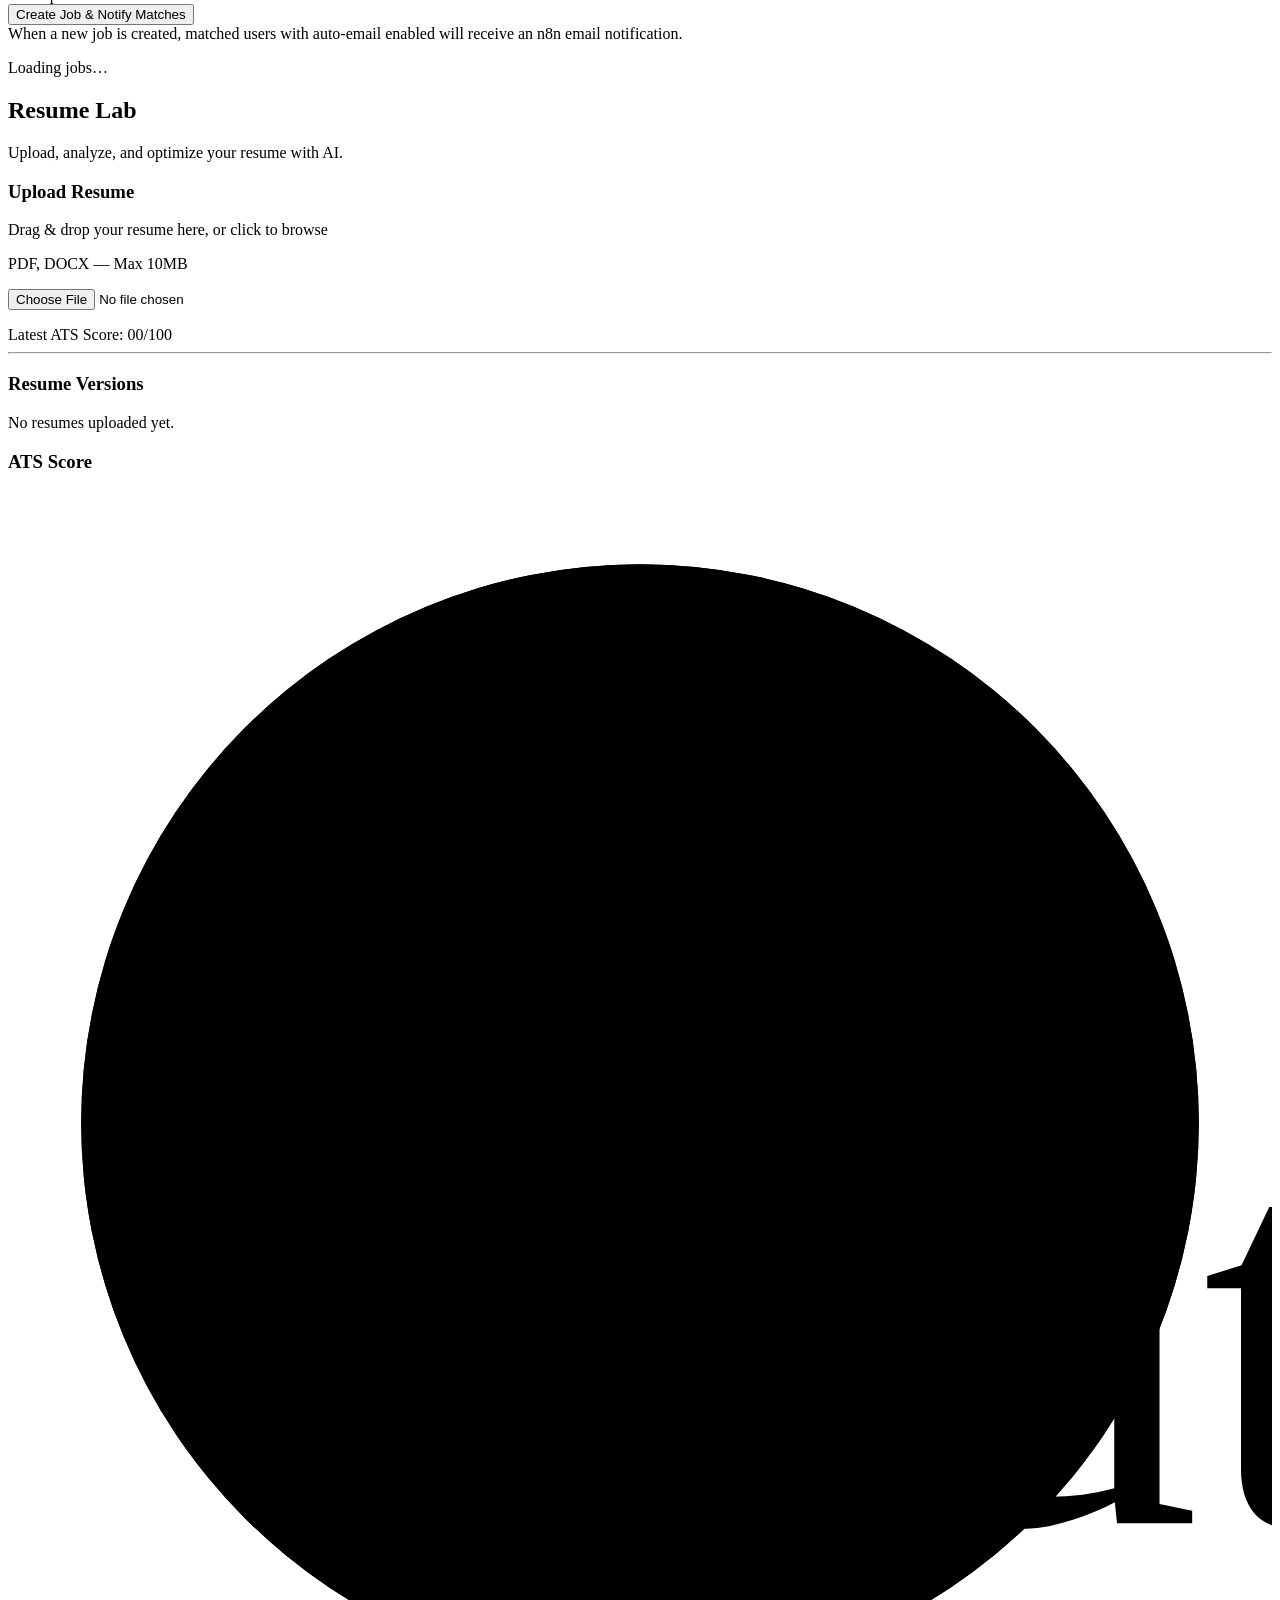
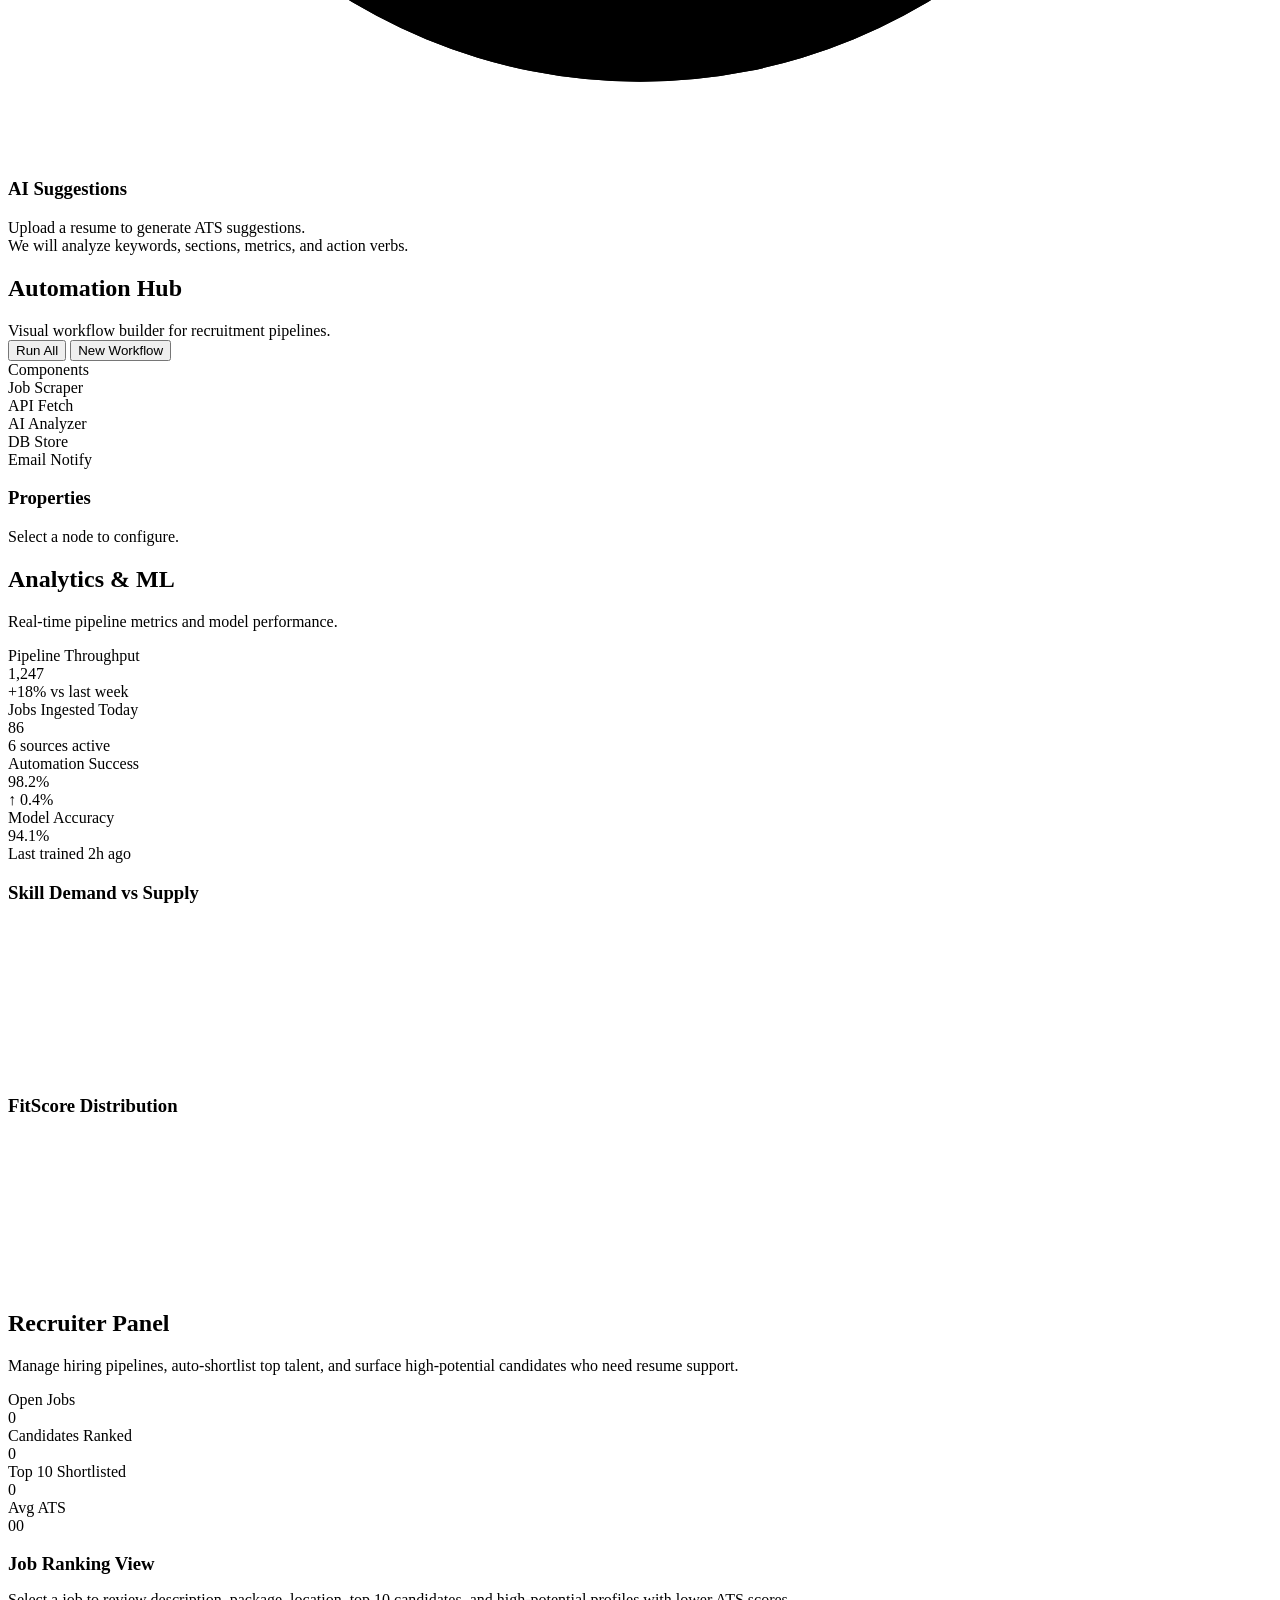
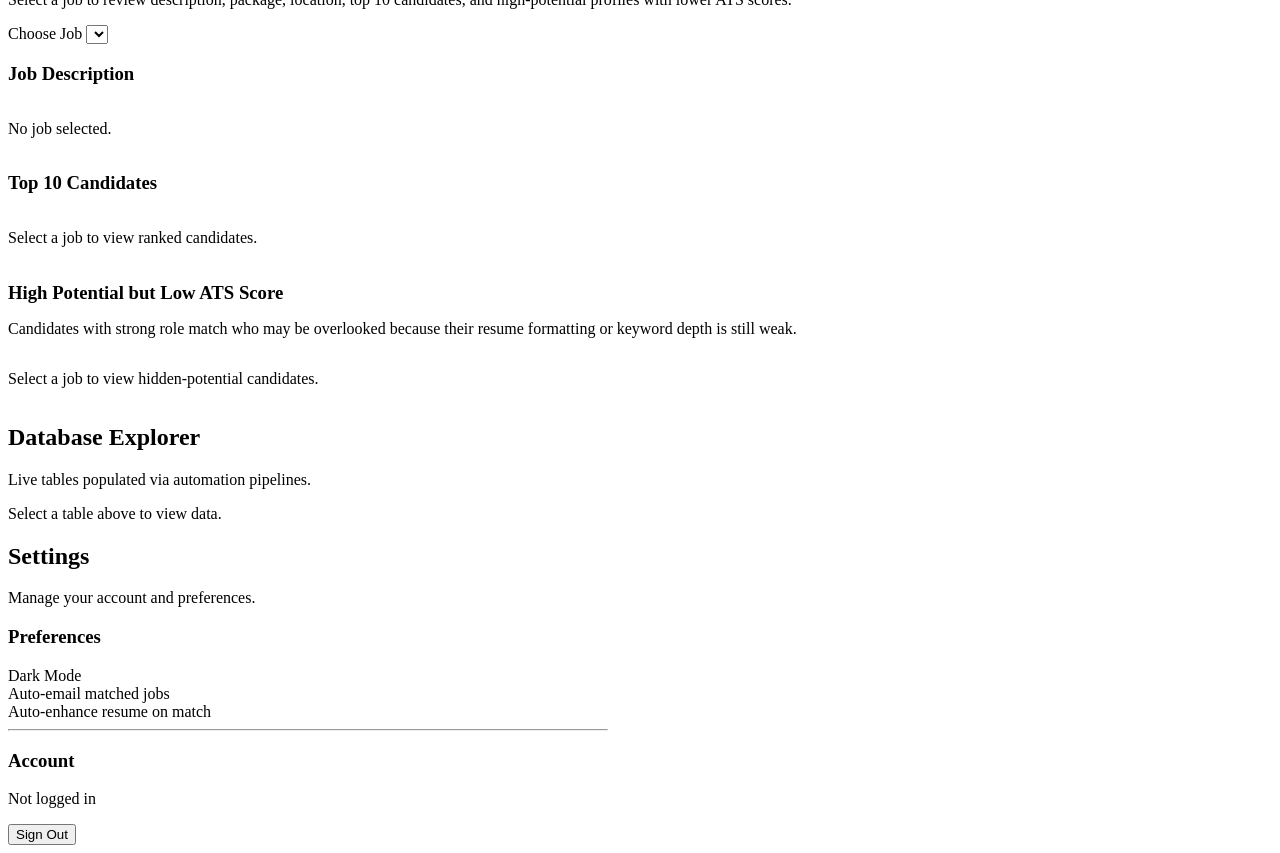
==== commit e94bdb42: "Add recruiter AI shortlisting dashboard" ====
--- a/public/index.html
+++ b/public/index.html
@@ -166,12 +166,20 @@
                                 <input id="job-salary" name="salary" type="text" placeholder="$160k - $190k">
                             </div>
                             <div class="job-field">
+                                <label for="job-package-text">Package</label>
+                                <input id="job-package-text" name="package_text" type="text" placeholder="18-24 LPA">
+                            </div>
+                            <div class="job-field">
                                 <label for="job-experience">Experience</label>
                                 <input id="job-experience" name="experience" type="text" placeholder="3+ years">
                             </div>
                             <div class="job-field job-field-wide">
                                 <label for="job-skills">Skills</label>
                                 <input id="job-skills" name="skills" type="text" placeholder="Python, FastAPI, SQL, Docker" required>
+                            </div>
+                            <div class="job-field job-field-wide">
+                                <label for="job-location">Location</label>
+                                <input id="job-location" name="location" type="text" placeholder="Bengaluru / Remote">
                             </div>
                             <div class="job-field job-field-wide">
                                 <label for="job-application-url">Application URL</label>
@@ -292,36 +300,48 @@
                 <!-- ═══ RECRUITER ═══ -->
                 <section class="page" id="page-recruiter">
                     <h1 class="page-title">Recruiter Panel</h1>
-                    <p class="page-sub">Manage hiring pipelines and rank candidates.</p>
+                    <p class="page-sub">Manage hiring pipelines, auto-shortlist top talent, and surface high-potential candidates who need resume support.</p>
                     <div class="grid-4 mb-1">
-                        <div class="card"><div class="card-label">Total Applicants</div><div class="card-value">324</div></div>
-                        <div class="card"><div class="card-label">Shortlisted</div><div class="card-value text-green">47</div></div>
-                        <div class="card"><div class="card-label">Rejected</div><div class="card-value text-red">198</div></div>
-                        <div class="card"><div class="card-label">Avg Time-to-Hire</div><div class="card-value">14d</div></div>
+                        <div class="card"><div class="card-label">Open Jobs</div><div class="card-value" id="recruiter-total-jobs">0</div></div>
+                        <div class="card"><div class="card-label">Candidates Ranked</div><div class="card-value" id="recruiter-total-candidates">0</div></div>
+                        <div class="card"><div class="card-label">Top 10 Shortlisted</div><div class="card-value text-green" id="recruiter-shortlisted">0</div></div>
+                        <div class="card"><div class="card-label">Avg ATS</div><div class="card-value text-blue" id="recruiter-avg-ats">00</div></div>
+                    </div>
+                    <div class="card mb-1">
+                        <div class="flex-between mb-1">
+                            <div>
+                                <h3 class="section-title" style="margin-bottom:4px">Job Ranking View</h3>
+                                <p class="text-sm text-muted">Select a job to review description, package, location, top 10 candidates, and high-potential profiles with lower ATS scores.</p>
+                            </div>
+                        </div>
+                        <div class="job-field" style="max-width:420px">
+                            <label for="recruiter-job-select">Choose Job</label>
+                            <select id="recruiter-job-select"></select>
+                        </div>
                     </div>
                     <div class="grid-2 mt-1">
                         <div class="card">
-                            <h3 class="section-title">Hiring Funnel</h3>
-                            <div class="funnel">
-                                <div class="funnel-stage"><span class="stage-label">Applied</span><div class="funnel-bar" style="width:100%"></div><span class="stage-val">324</span></div>
-                                <div class="funnel-stage"><span class="stage-label">Screened</span><div class="funnel-bar" style="width:62%"></div><span class="stage-val">201</span></div>
-                                <div class="funnel-stage"><span class="stage-label">Interview</span><div class="funnel-bar" style="width:30%"></div><span class="stage-val">98</span></div>
-                                <div class="funnel-stage"><span class="stage-label">Selected</span><div class="funnel-bar" style="width:14%"></div><span class="stage-val">47</span></div>
-                                <div class="funnel-stage"><span class="stage-label">Hired</span><div class="funnel-bar" style="width:6%"></div><span class="stage-val">19</span></div>
-                            </div>
-                        </div>
-                        <div class="card">
-                            <h3 class="section-title">Top Candidates</h3>
-                            <table class="data-table">
-                                <thead><tr><th>#</th><th>Name</th><th>FitScore</th><th>ATS</th><th></th></tr></thead>
-                                <tbody>
-                                    <tr><td class="rank-num">1</td><td>Priya Sharma</td><td><span class="badge green">95</span></td><td>88</td><td><button class="btn btn-ghost btn-sm">View</button></td></tr>
-                                    <tr><td class="rank-num">2</td><td>James Chen</td><td><span class="badge green">91</span></td><td>94</td><td><button class="btn btn-ghost btn-sm">View</button></td></tr>
-                                    <tr><td class="rank-num">3</td><td>Anya Petrov</td><td><span class="badge blue">87</span></td><td>85</td><td><button class="btn btn-ghost btn-sm">View</button></td></tr>
-                                    <tr><td class="rank-num">4</td><td>Marcus Lee</td><td><span class="badge amber">78</span></td><td>82</td><td><button class="btn btn-ghost btn-sm">View</button></td></tr>
-                                    <tr><td class="rank-num">5</td><td>Sara Kim</td><td><span class="badge amber">74</span></td><td>79</td><td><button class="btn btn-ghost btn-sm">View</button></td></tr>
-                                </tbody>
-                            </table>
+                            <h3 class="section-title">Job Description</h3>
+                            <div id="recruiter-job-details" class="gap-row" style="gap:0.85rem">
+                                <div class="empty-state text-sm" style="padding:1rem 0">No job selected.</div>
+                            </div>
+                        </div>
+                        <div class="card">
+                            <h3 class="section-title">Top 10 Candidates</h3>
+                            <div id="recruiter-candidates-table">
+                                <div class="empty-state text-sm" style="padding:1rem 0">Select a job to view ranked candidates.</div>
+                            </div>
+                        </div>
+                    </div>
+                    <div class="card mt-1">
+                        <div class="flex-between mb-1">
+                            <div>
+                                <h3 class="section-title" style="margin-bottom:4px">High Potential but Low ATS Score</h3>
+                                <p class="text-sm text-muted">Candidates with strong role match who may be overlooked because their resume formatting or keyword depth is still weak.</p>
+                            </div>
+                        </div>
+                        <div id="recruiter-high-potential-table">
+                            <div class="empty-state text-sm" style="padding:1rem 0">Select a job to view hidden-potential candidates.</div>
                         </div>
                     </div>
                 </section>
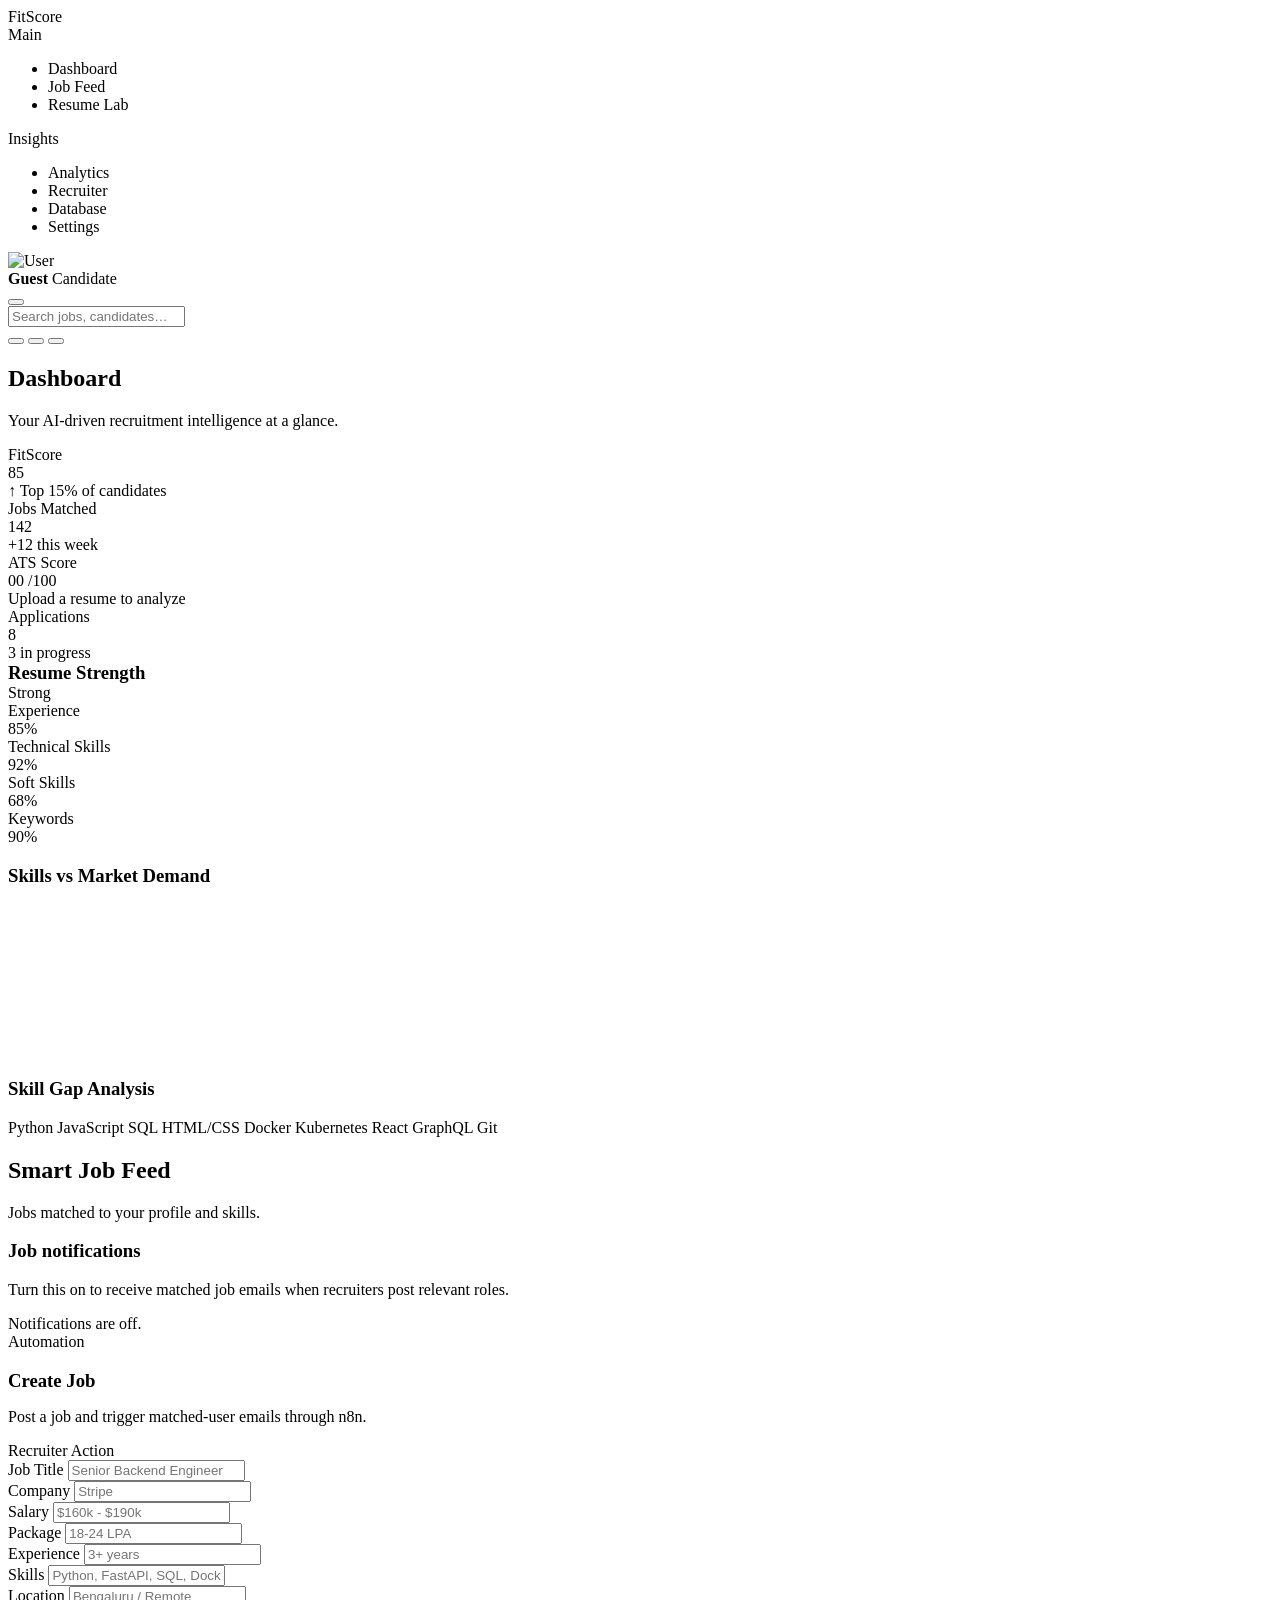
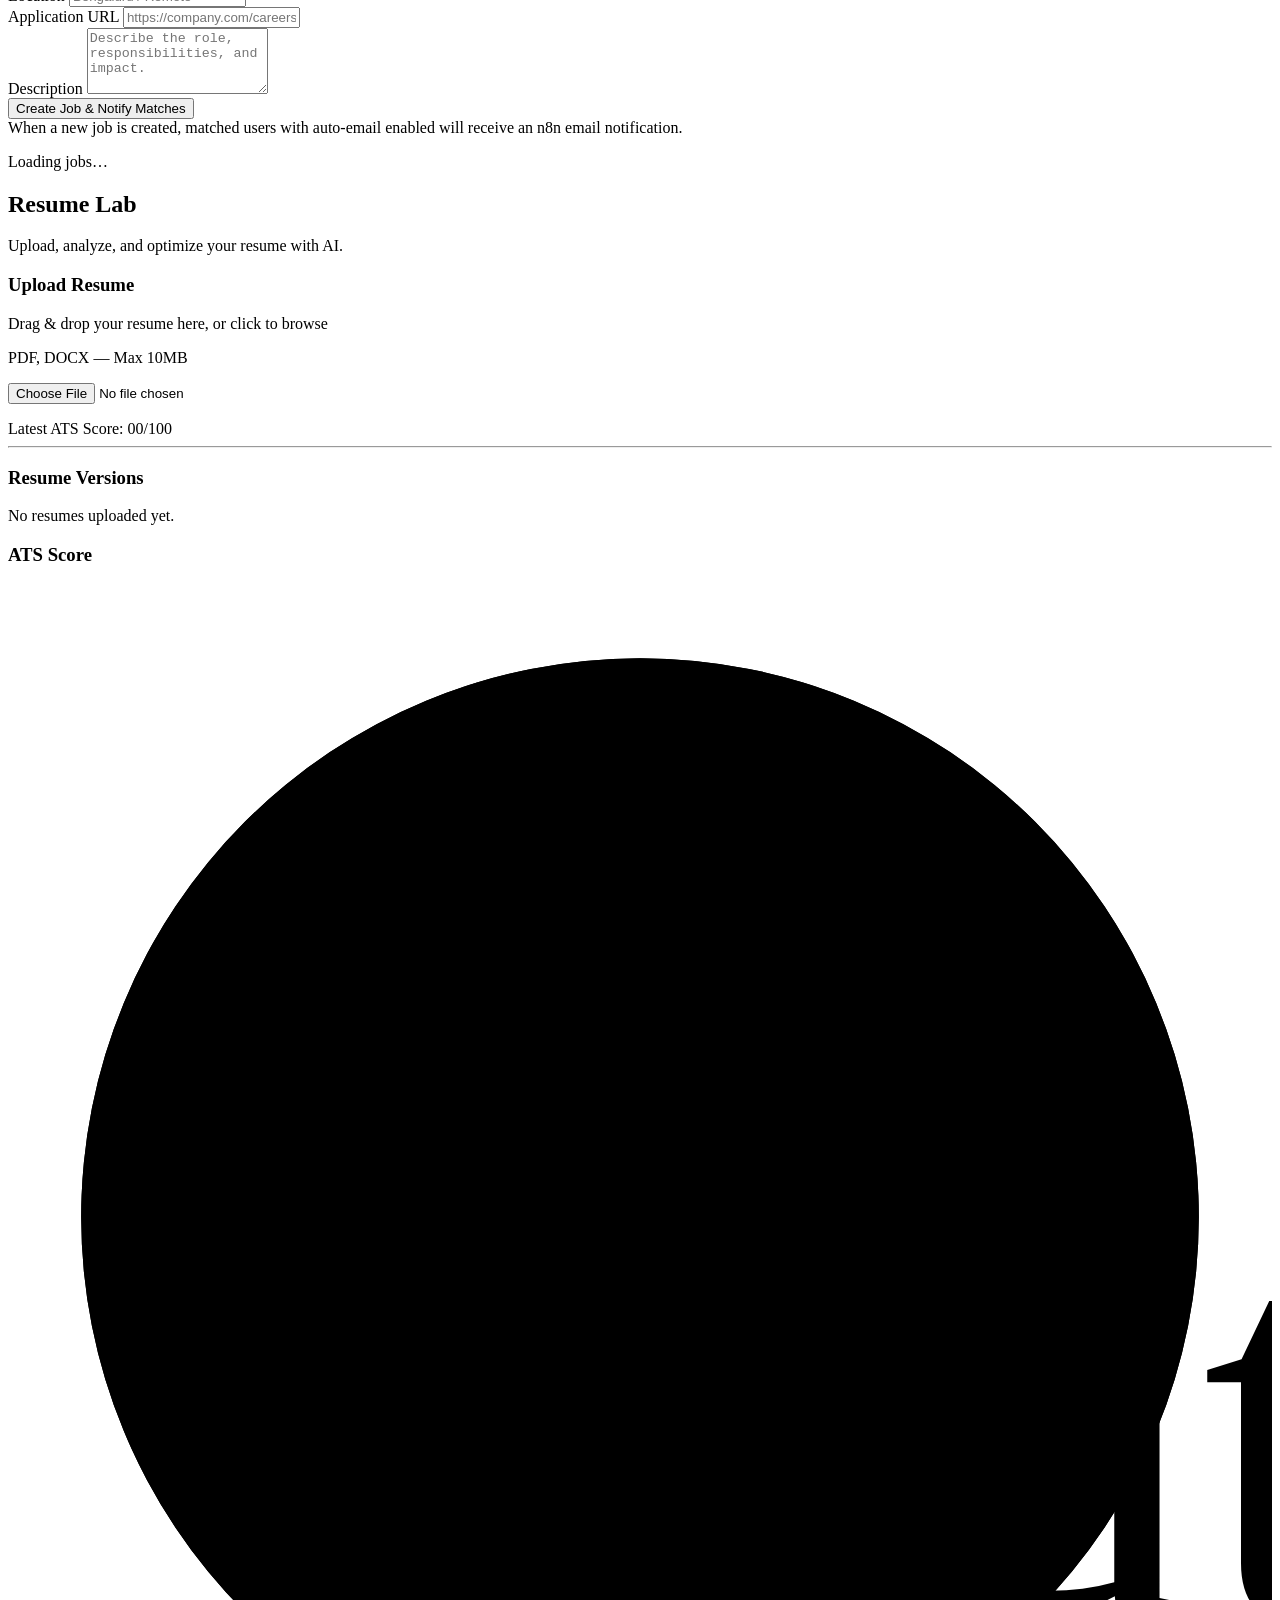
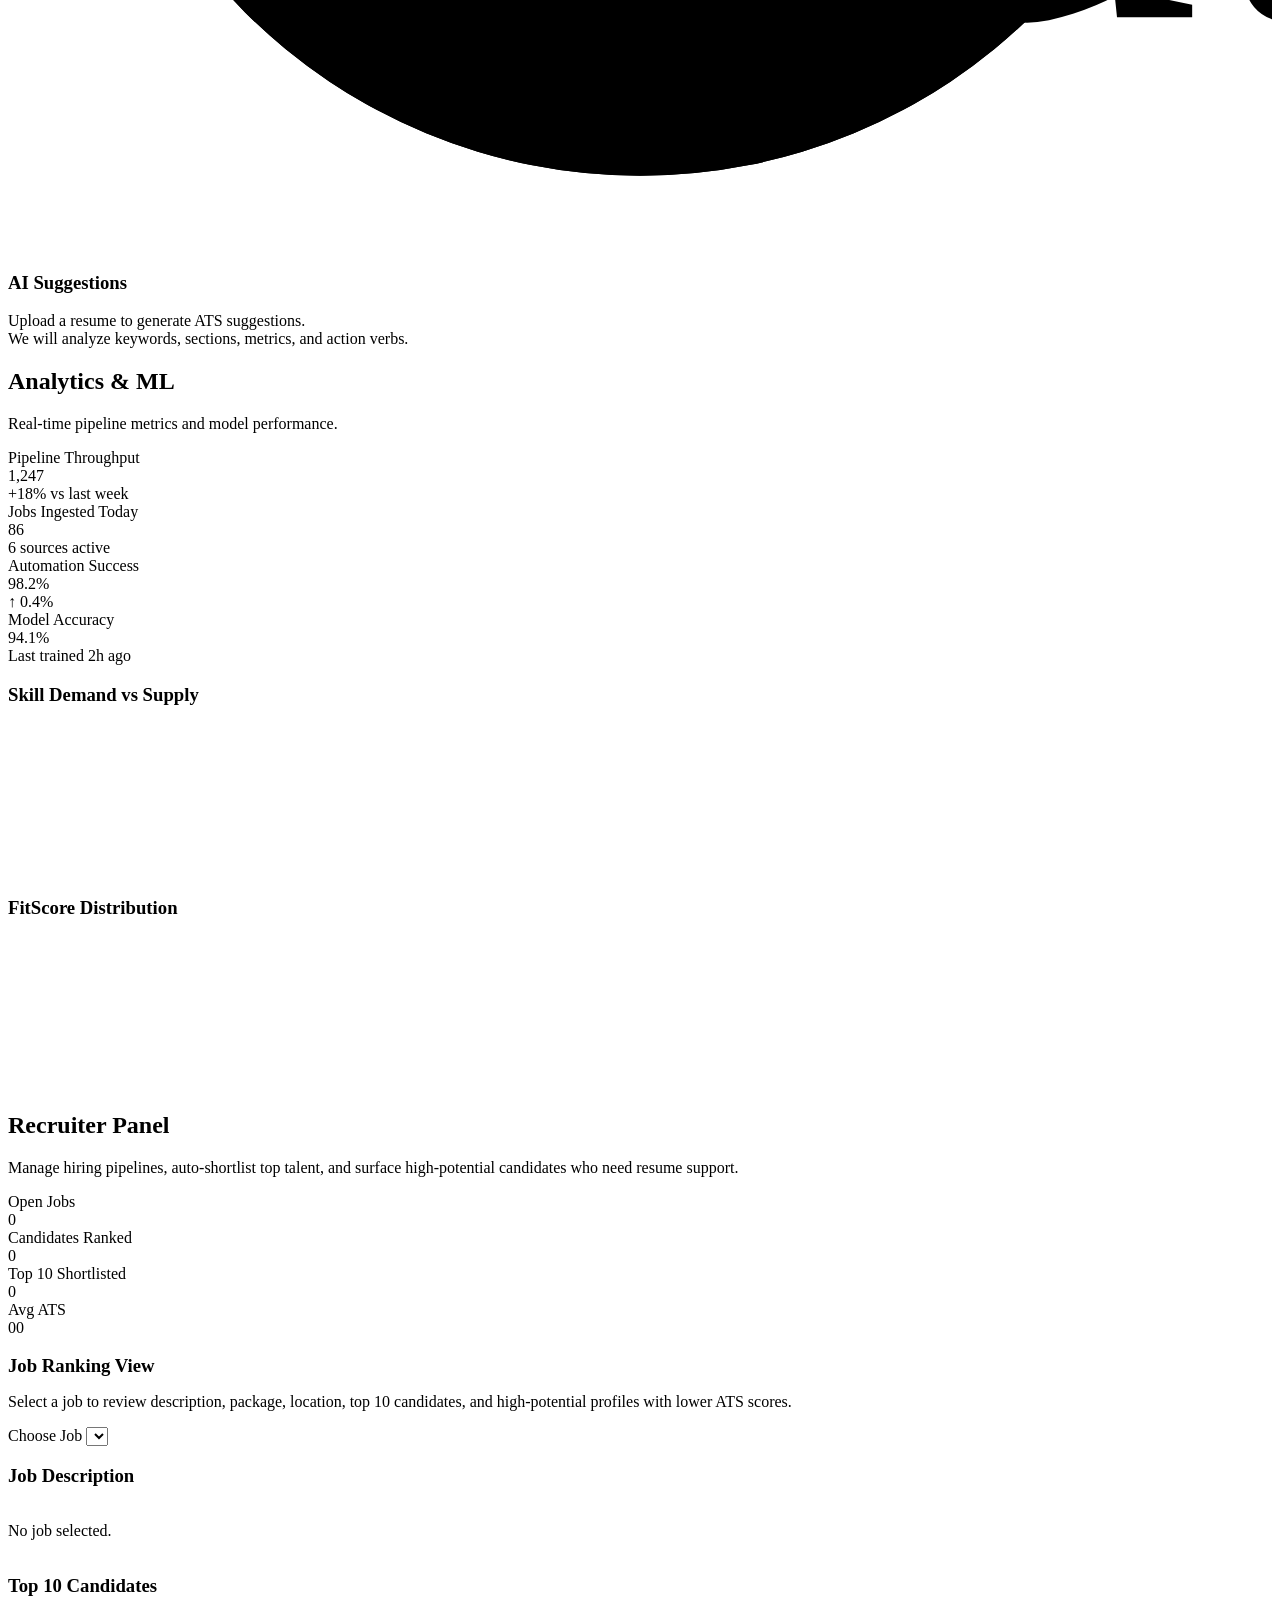
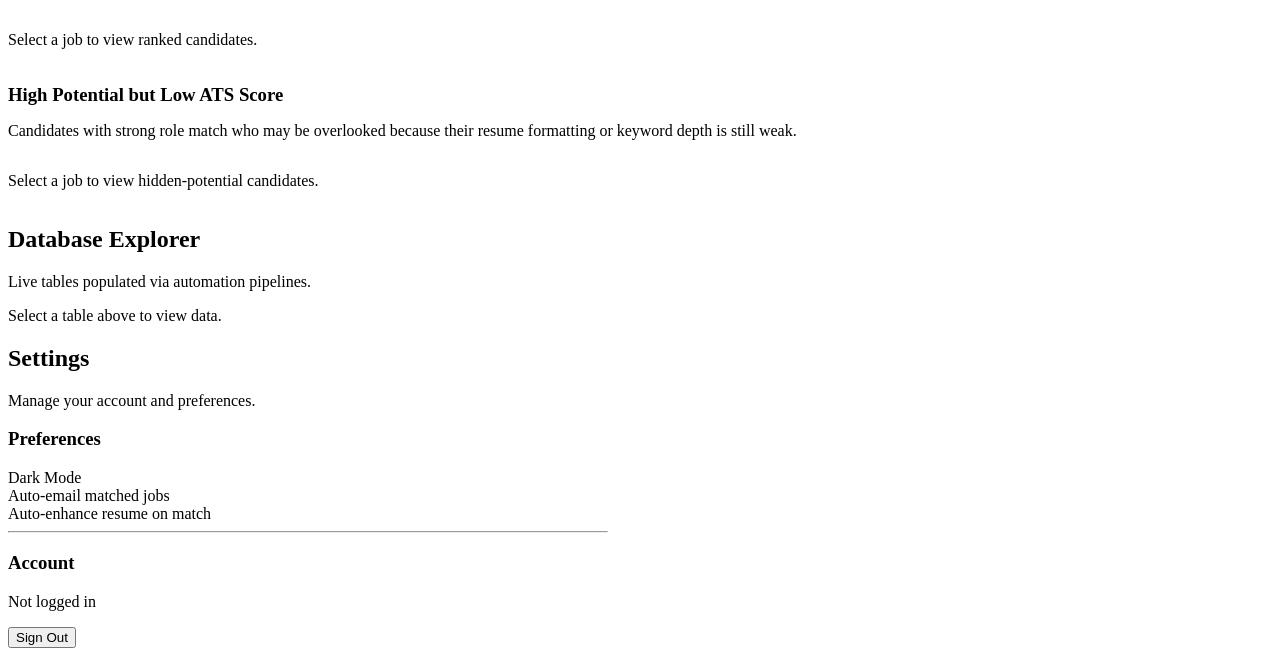
==== commit 6fbe9a6e: "Replace automation page with job notification toggle" ====
--- a/public/index.html
+++ b/public/index.html
@@ -28,7 +28,6 @@
                 <li class="nav-item active" data-page="dashboard"><i class="ph ph-squares-four"></i><span class="nav-label">Dashboard</span></li>
                 <li class="nav-item" data-page="jobs"><i class="ph ph-briefcase"></i><span class="nav-label">Job Feed</span></li>
                 <li class="nav-item" data-page="resume"><i class="ph ph-file-text"></i><span class="nav-label">Resume Lab</span></li>
-                <li class="nav-item" data-page="automation"><i class="ph ph-git-merge"></i><span class="nav-label">Automation</span></li>
             </ul>
 
             <div class="nav-section-title">Insights</div>
@@ -139,9 +138,17 @@
                             <h1 class="page-title">Smart Job Feed</h1>
                             <p class="page-sub" style="margin:0">Jobs matched to your profile and skills.</p>
                         </div>
+                    </div>
+                    <div class="notification-setup mb-1">
+                        <div class="notification-icon"><i class="ph ph-bell-ringing"></i></div>
+                        <div class="notification-copy">
+                            <h3>Job notifications</h3>
+                            <p>Turn this on to receive matched job emails when recruiters post relevant roles.</p>
+                            <div id="job-notification-status" class="text-sm text-muted">Notifications are off.</div>
+                        </div>
                         <div class="toggle-wrap">
-                            <span class="toggle-label">Auto-email jobs</span>
-                            <div class="toggle" id="auto-email-toggle"></div>
+                            <span class="toggle-label">Automation</span>
+                            <div class="toggle" id="job-notification-toggle" role="switch" aria-checked="false" tabindex="0"></div>
                         </div>
                     </div>
                     <div class="card mb-1">
@@ -246,35 +253,6 @@
                     </div>
                 </section>
 
-                <!-- ═══ AUTOMATION HUB ═══ -->
-                <section class="page" id="page-automation">
-                    <div class="flex-between mb-1">
-                        <div>
-                            <h1 class="page-title">Automation Hub</h1>
-                            <p class="page-sub" style="margin:0">Visual workflow builder for recruitment pipelines.</p>
-                        </div>
-                        <div class="flex-center">
-                            <button class="btn btn-outline btn-sm"><i class="ph ph-play"></i> Run All</button>
-                            <button class="btn btn-primary btn-sm"><i class="ph ph-plus"></i> New Workflow</button>
-                        </div>
-                    </div>
-                    <div class="automation-layout">
-                        <div class="node-palette">
-                            <div class="palette-title">Components</div>
-                            <div class="palette-item" draggable="true" data-node="scraper"><i class="ph ph-globe"></i><span>Job Scraper</span></div>
-                            <div class="palette-item" draggable="true" data-node="api"><i class="ph ph-plugs-connected"></i><span>API Fetch</span></div>
-                            <div class="palette-item" draggable="true" data-node="ai"><i class="ph ph-brain"></i><span>AI Analyzer</span></div>
-                            <div class="palette-item" draggable="true" data-node="db"><i class="ph ph-database"></i><span>DB Store</span></div>
-                            <div class="palette-item" draggable="true" data-node="email"><i class="ph ph-envelope-simple"></i><span>Email Notify</span></div>
-                        </div>
-                        <div class="canvas-wrap" id="drawflow-canvas"></div>
-                        <div class="props-panel" id="props-panel">
-                            <h3 class="section-title">Properties</h3>
-                            <p class="text-muted text-sm">Select a node to configure.</p>
-                        </div>
-                    </div>
-                </section>
-
                 <!-- ═══ ANALYTICS ═══ -->
                 <section class="page" id="page-analytics">
                     <h1 class="page-title">Analytics & ML</h1>
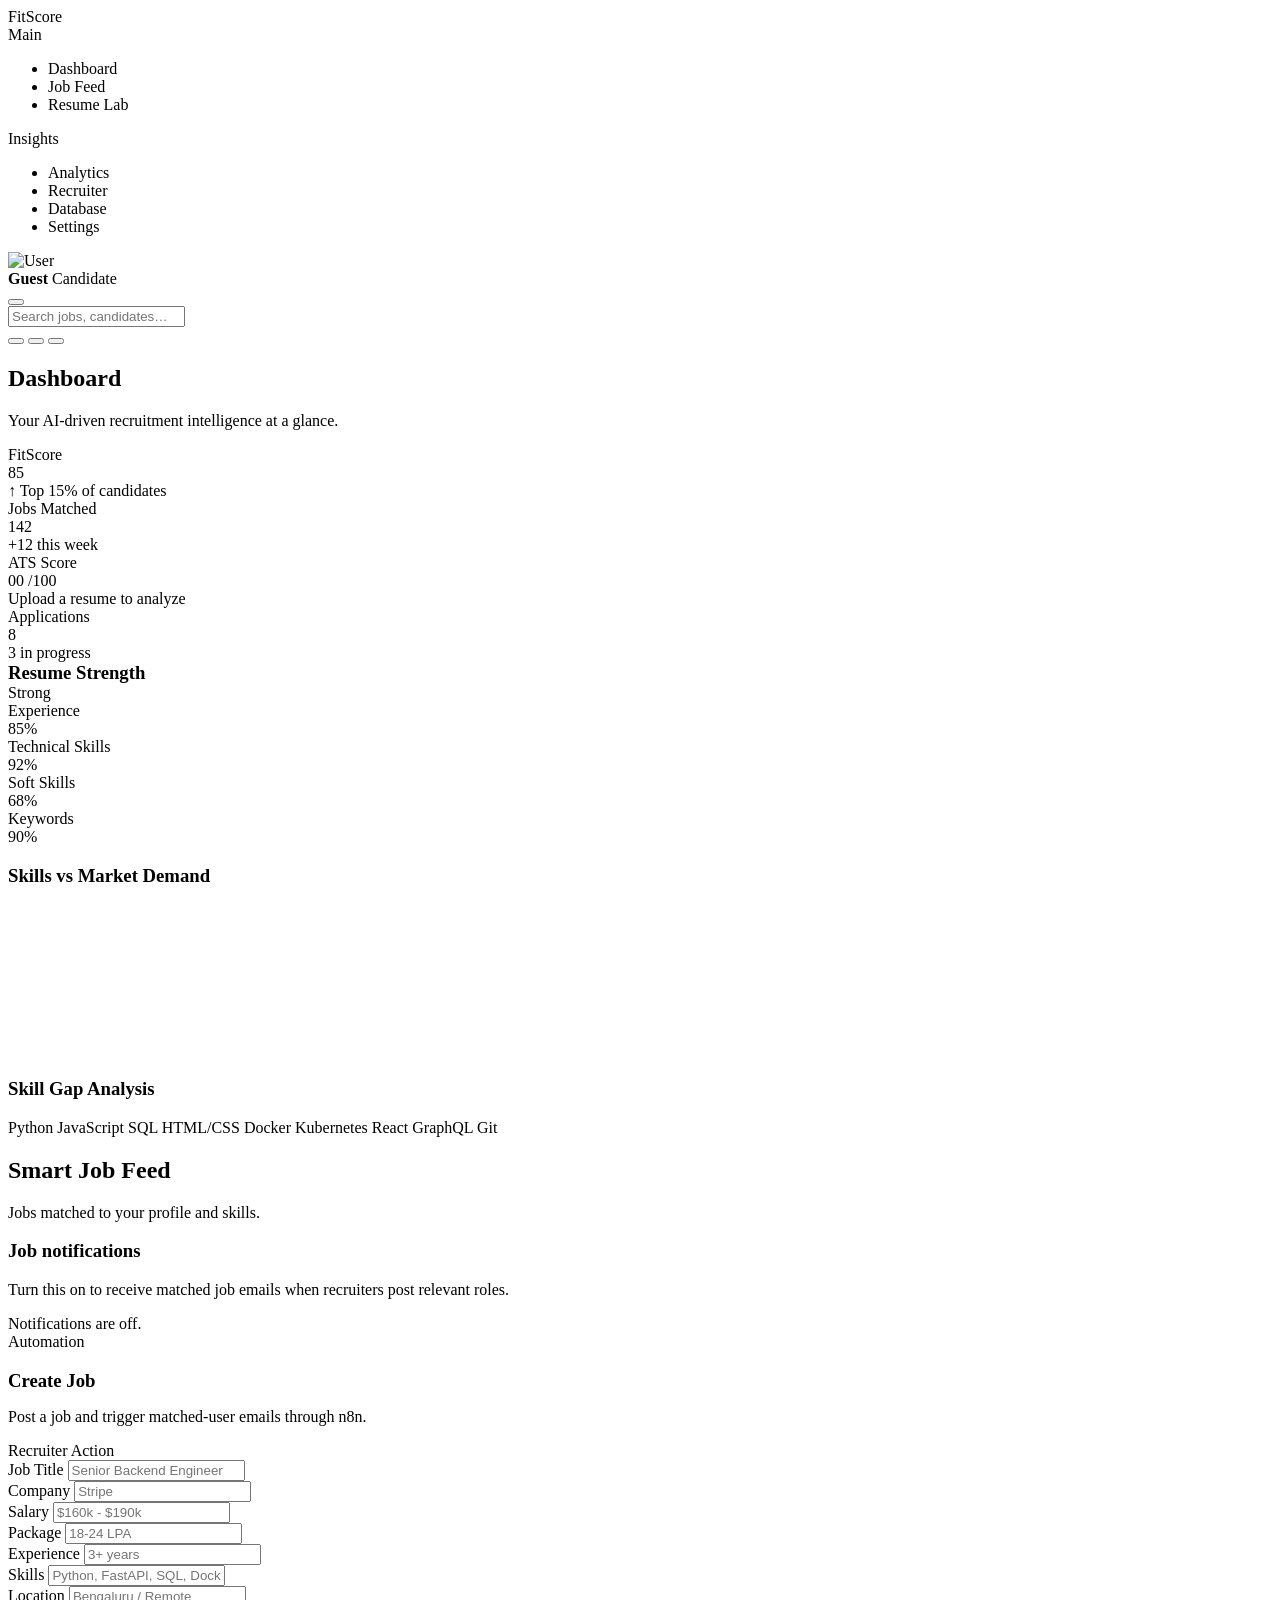
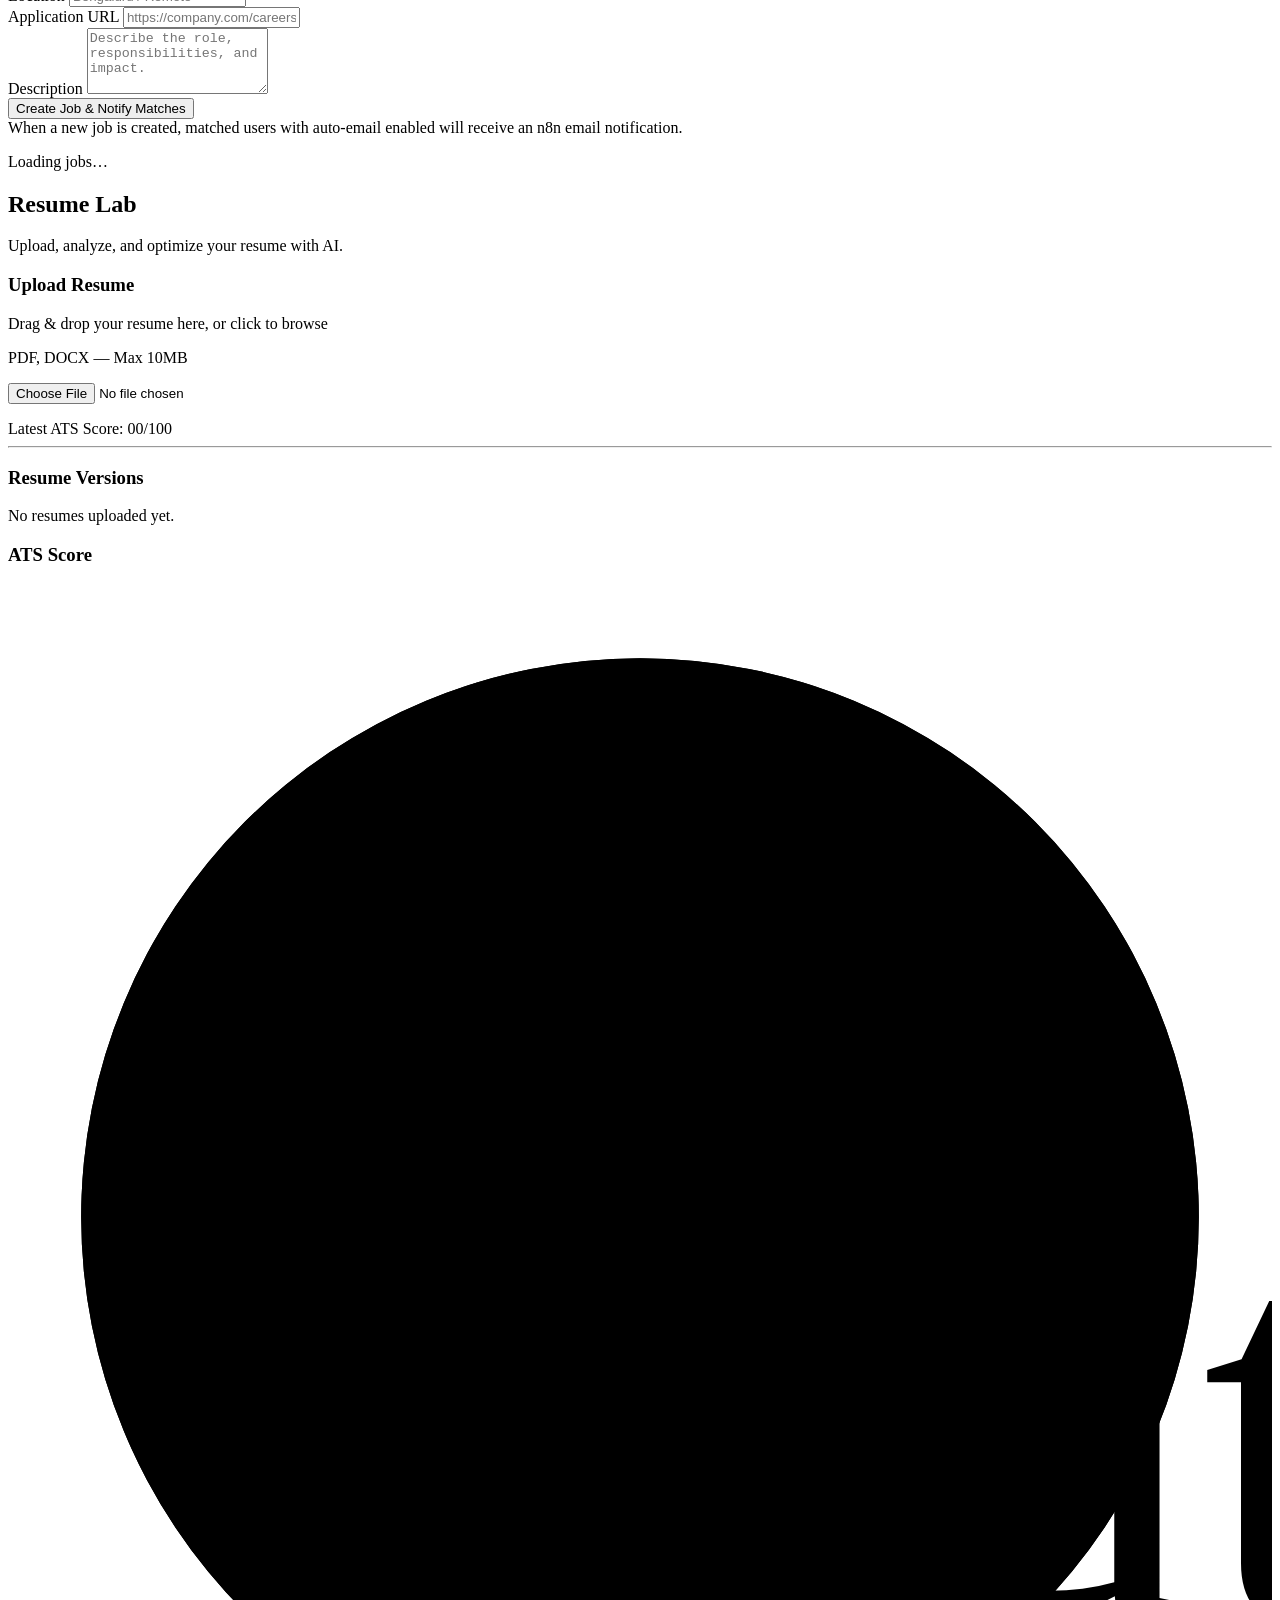
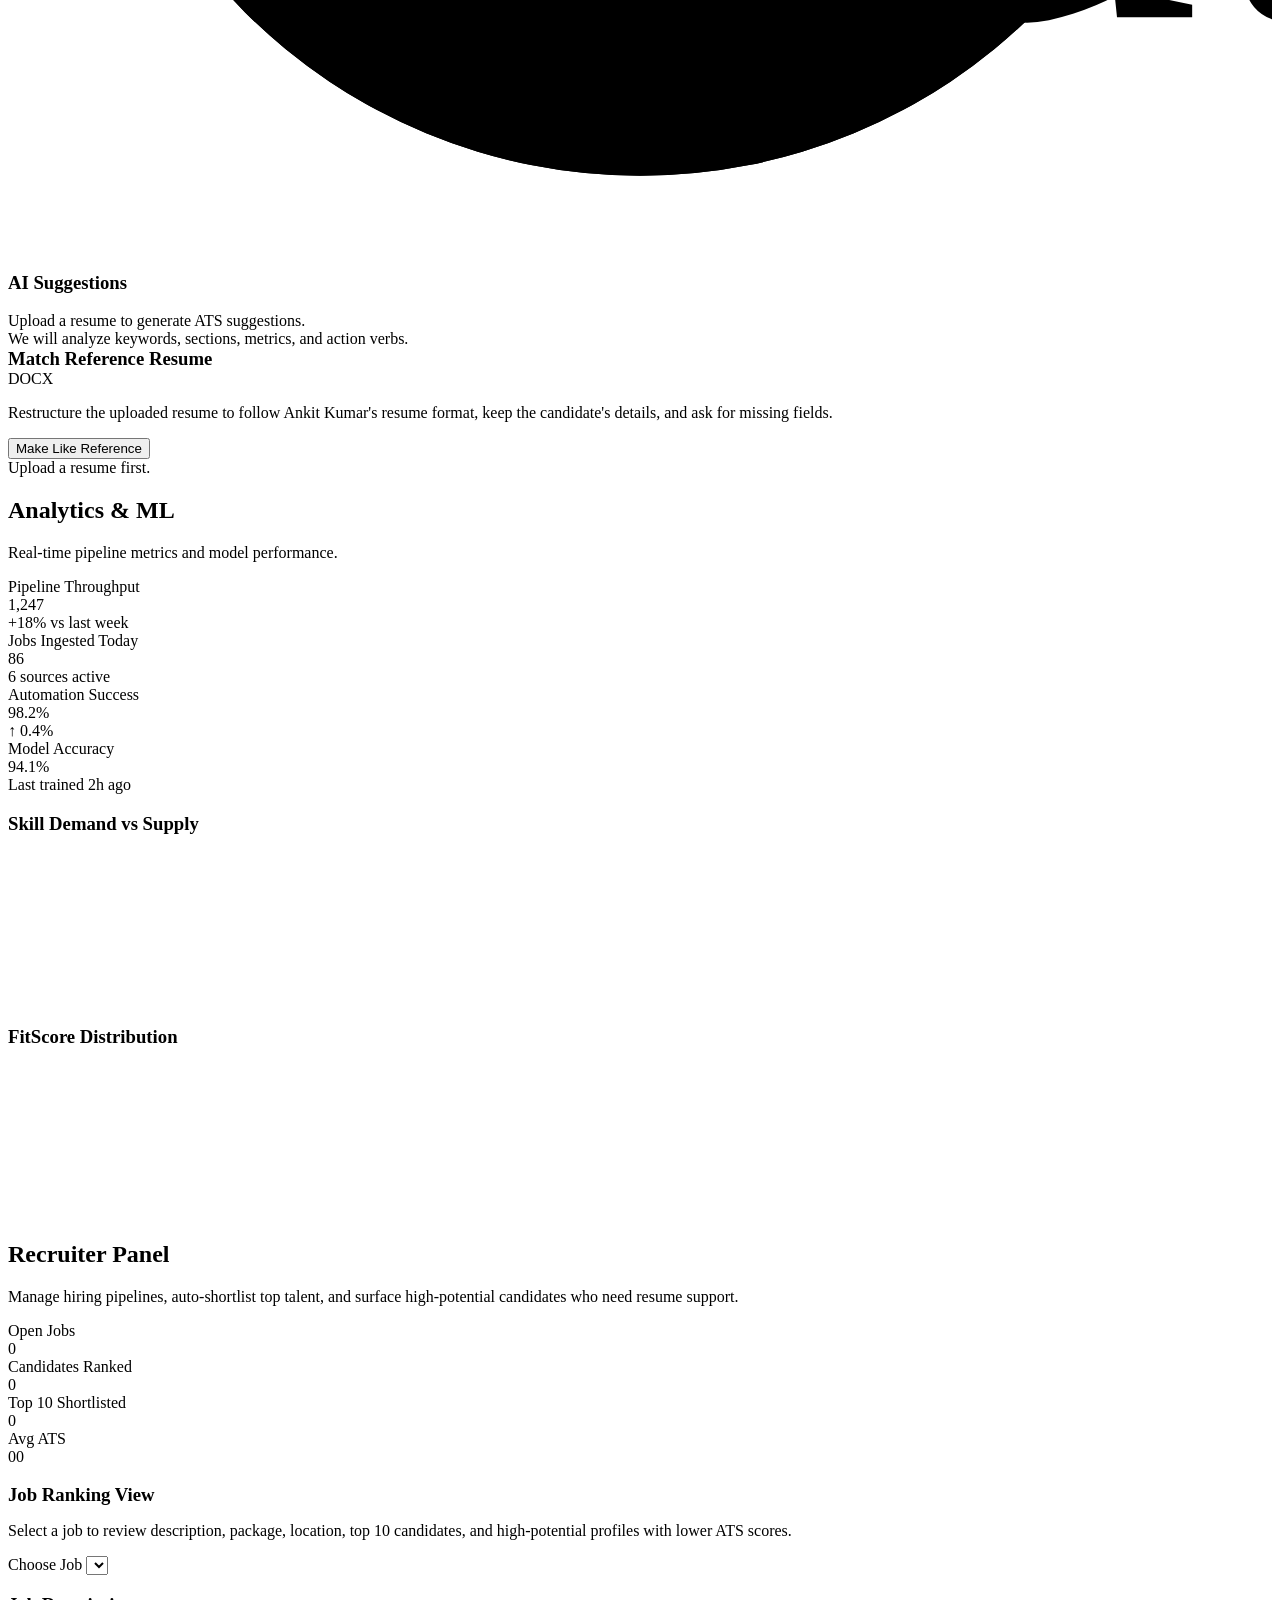
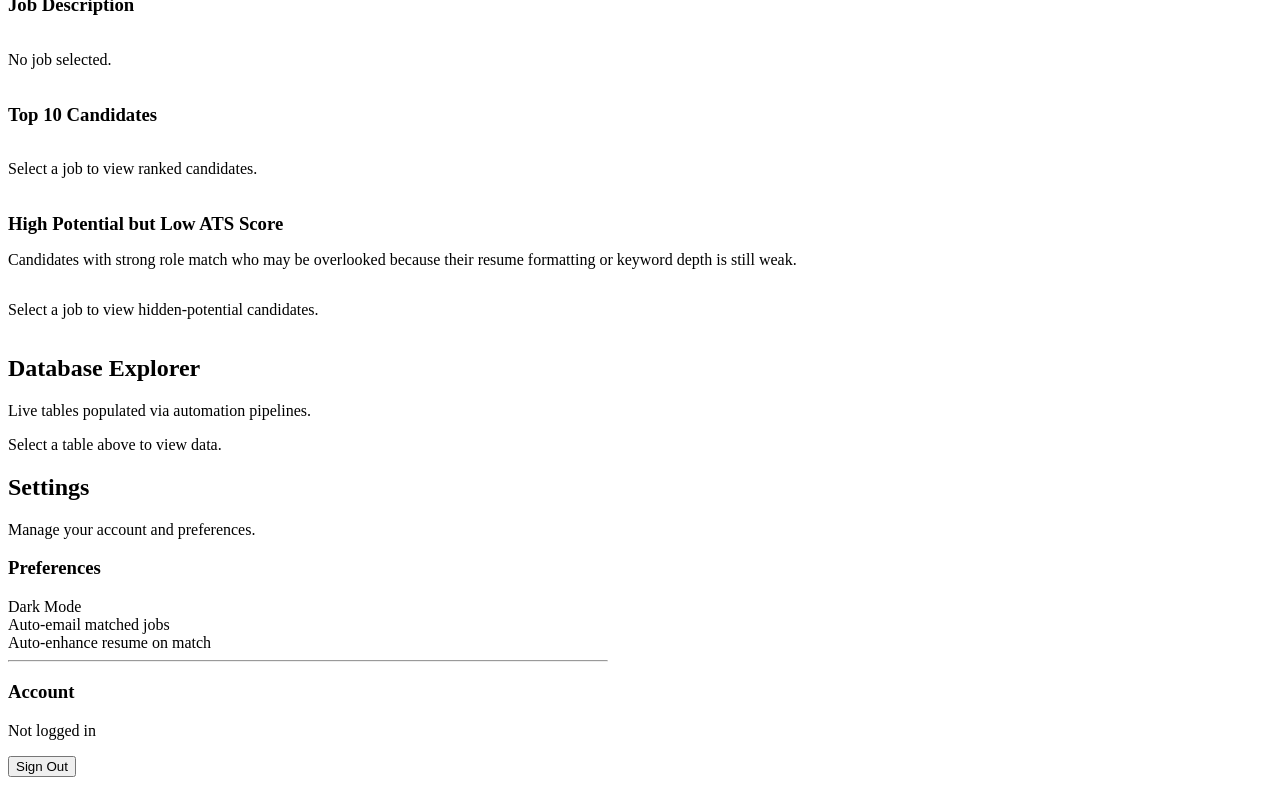
==== commit f3f7a5b6: "Add reference-style resume generation" ====
--- a/public/index.html
+++ b/public/index.html
@@ -249,6 +249,17 @@
                                     <div class="flex-center text-sm"><i class="ph ph-info text-blue"></i> We will analyze keywords, sections, metrics, and action verbs.</div>
                                 </div>
                             </div>
+                            <div class="card">
+                                <div class="flex-between mb-1">
+                                    <h3 class="section-title" style="margin:0">Match Reference Resume</h3>
+                                    <span class="badge blue">DOCX</span>
+                                </div>
+                                <p class="text-sm text-muted mb-1">Restructure the uploaded resume to follow Ankit Kumar's resume format, keep the candidate's details, and ask for missing fields.</p>
+                                <button class="btn btn-primary btn-sm" id="reference-resume-btn"><i class="ph ph-magic-wand"></i> Make Like Reference</button>
+                                <div id="reference-resume-status" class="text-sm text-muted mt-1">Upload a resume first.</div>
+                                <form id="reference-resume-form" class="missing-fields-form mt-1" hidden></form>
+                                <div id="reference-resume-download" class="mt-1"></div>
+                            </div>
                         </div>
                     </div>
                 </section>
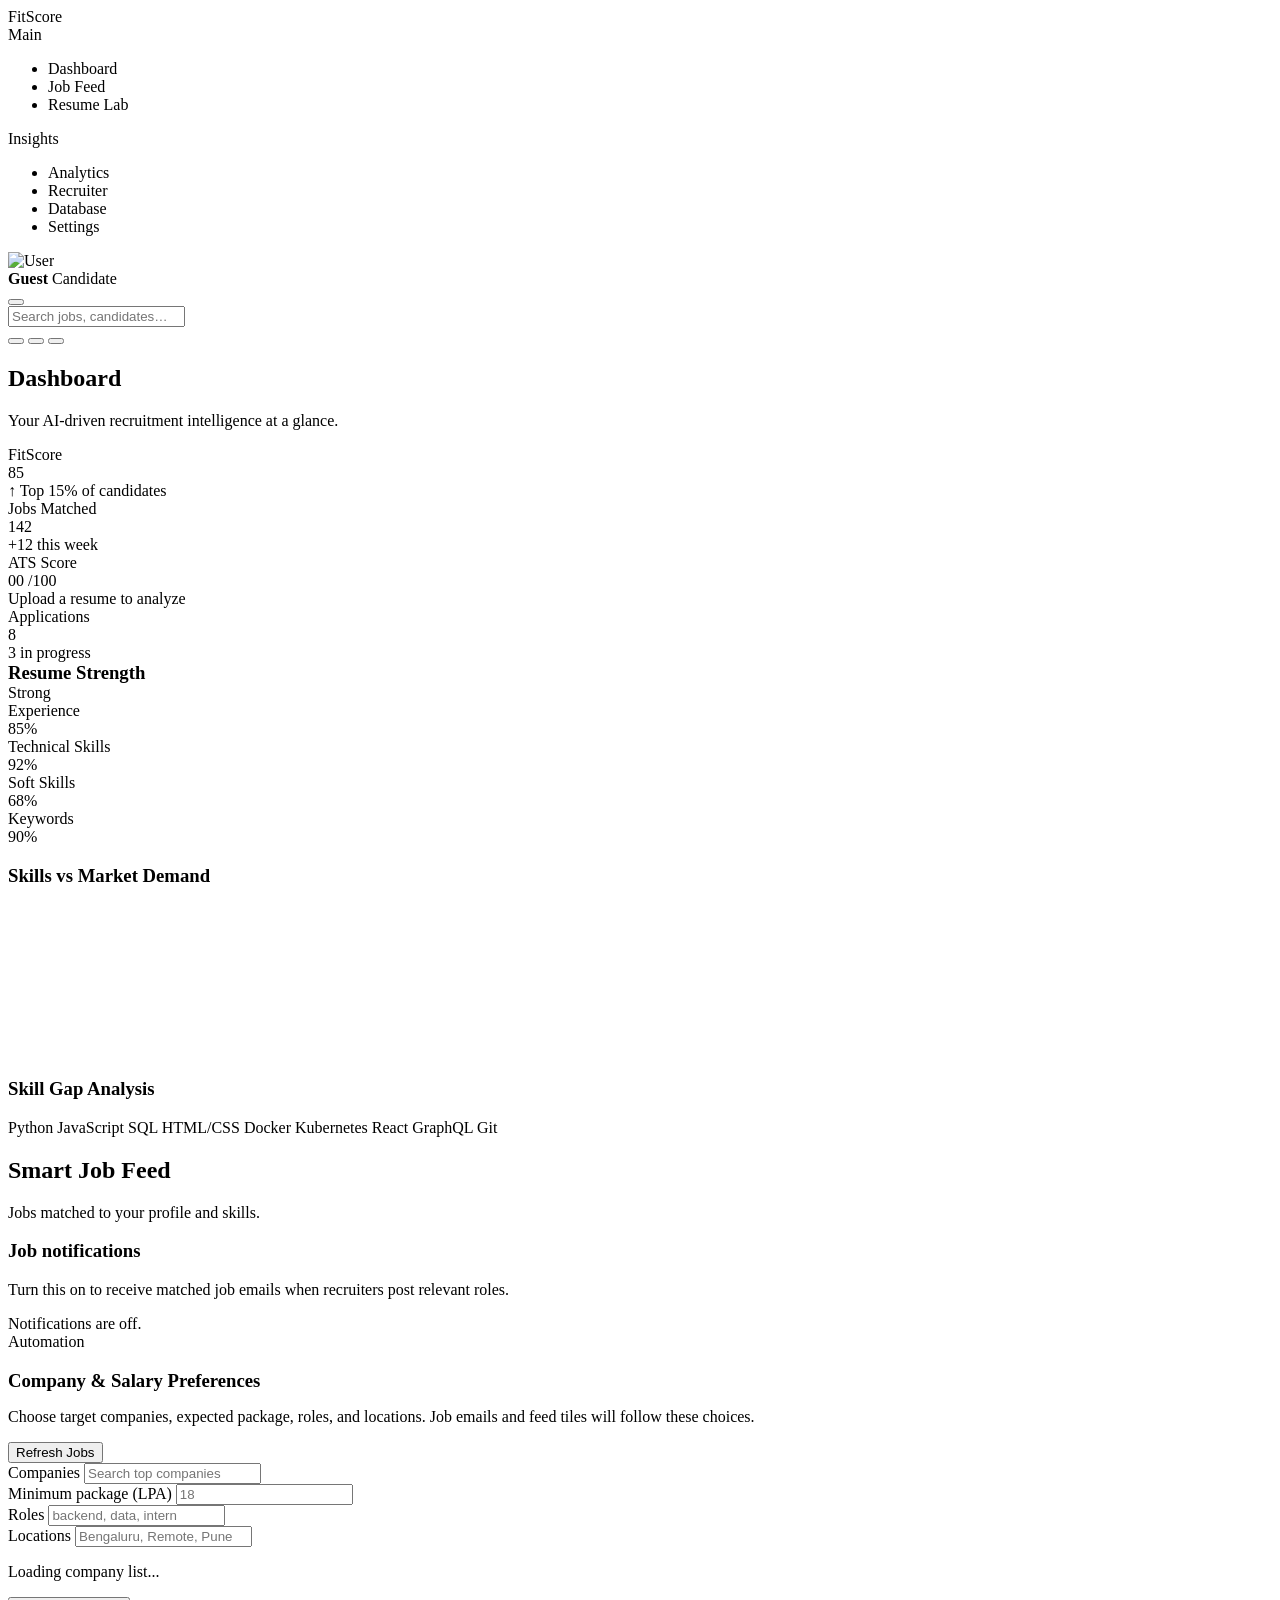
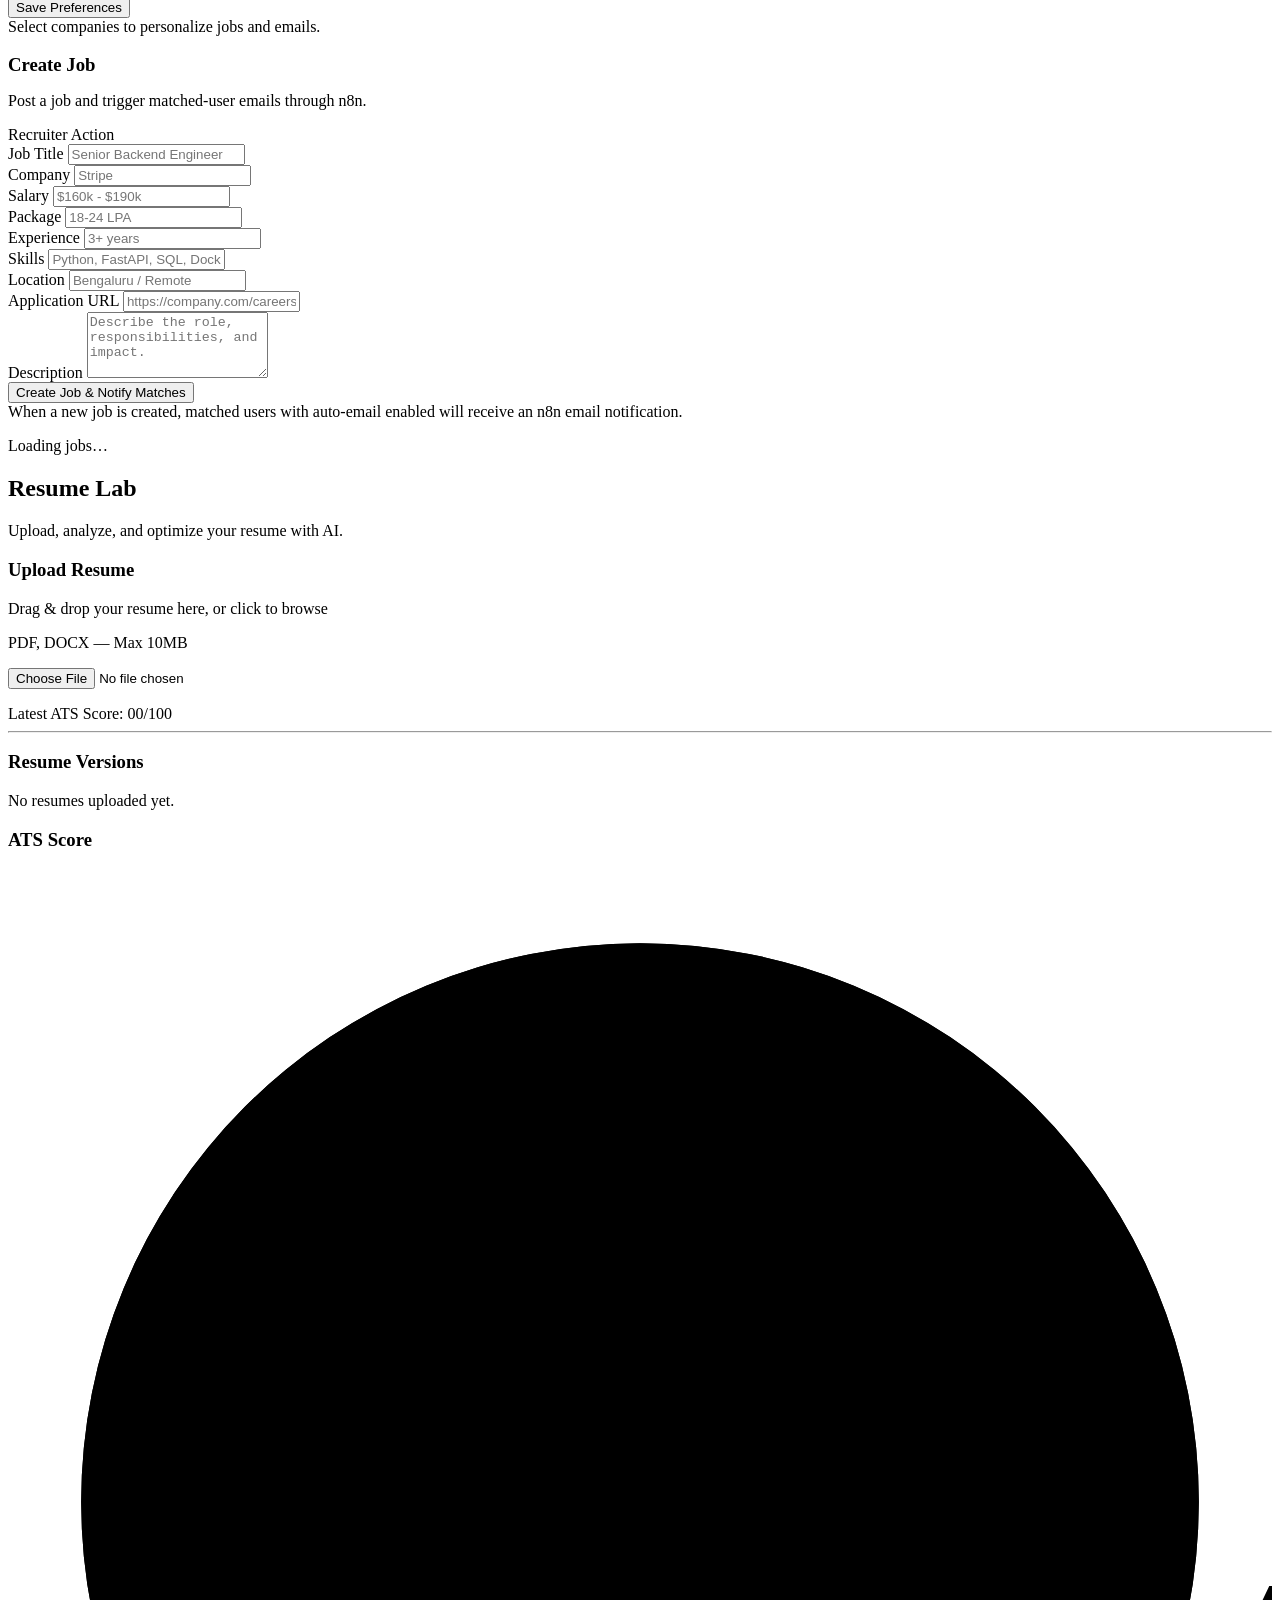
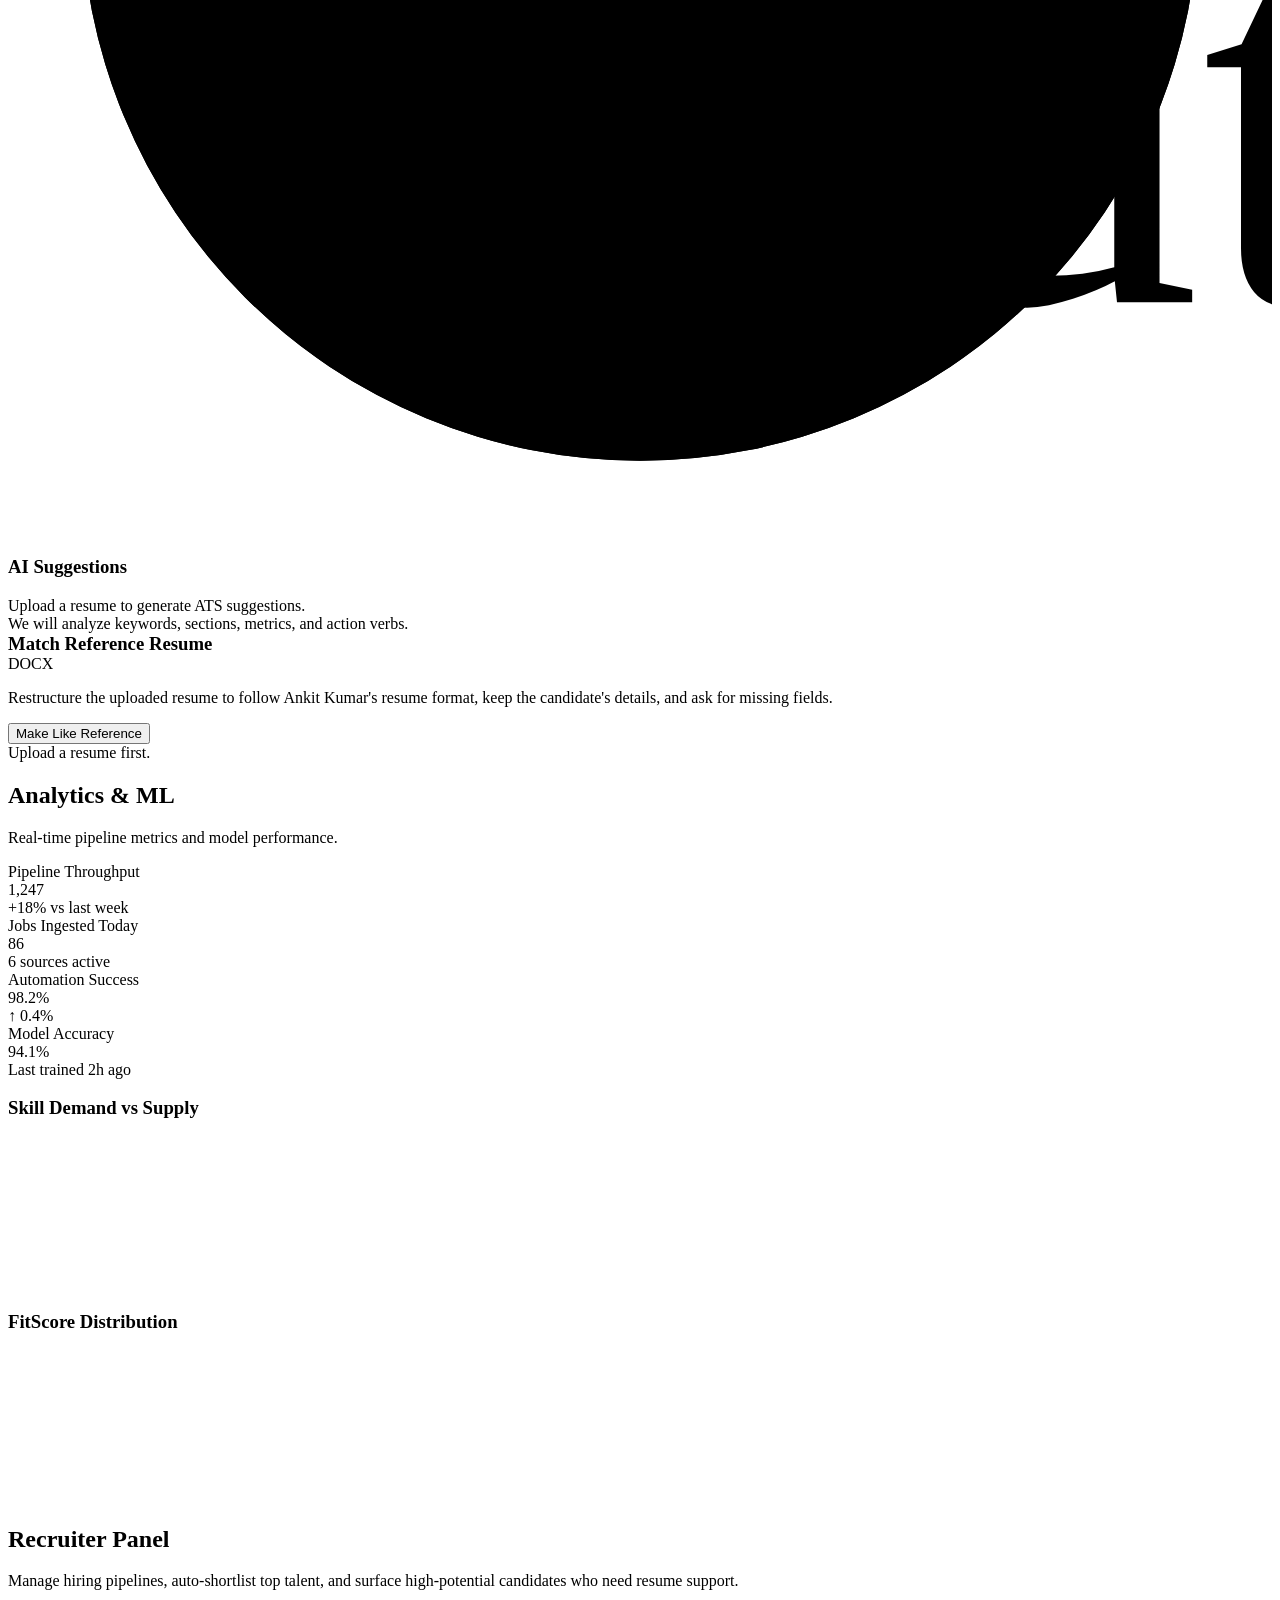
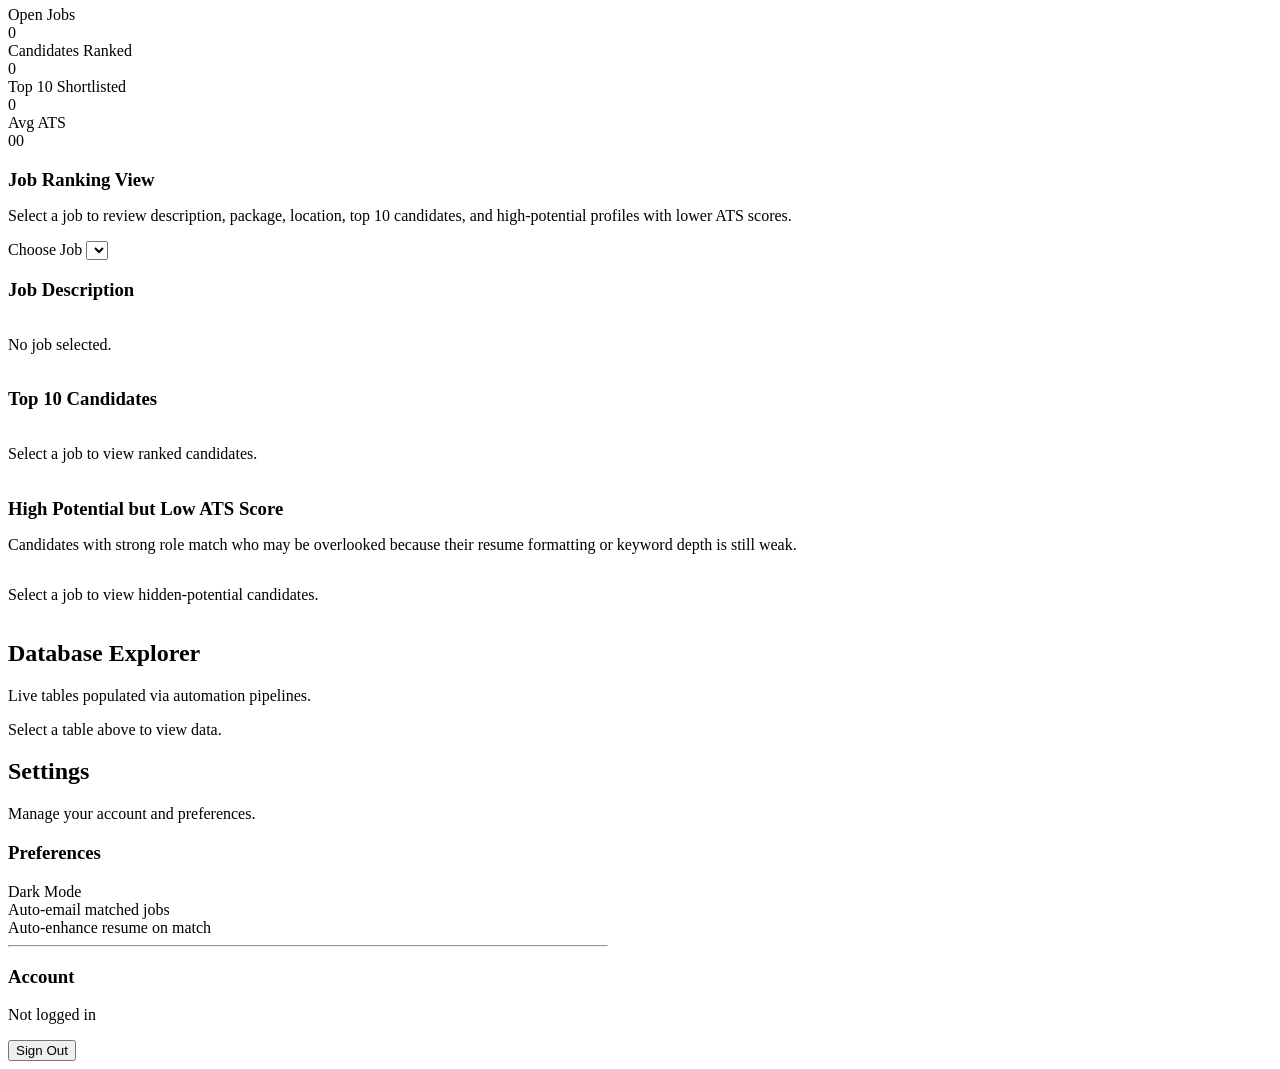
==== commit 72eb8296: "Add company job preferences and career refresh" ====
--- a/public/index.html
+++ b/public/index.html
@@ -151,6 +151,40 @@
                             <div class="toggle" id="job-notification-toggle" role="switch" aria-checked="false" tabindex="0"></div>
                         </div>
                     </div>
+                    <div class="card mb-1" id="job-preferences-card">
+                        <div class="flex-between mb-1">
+                            <div>
+                                <h3 class="section-title" style="margin-bottom:4px">Company & Salary Preferences</h3>
+                                <p class="text-sm text-muted">Choose target companies, expected package, roles, and locations. Job emails and feed tiles will follow these choices.</p>
+                            </div>
+                            <button class="btn btn-outline btn-sm" id="refresh-careers-btn"><i class="ph ph-arrows-clockwise"></i> Refresh Jobs</button>
+                        </div>
+                        <form id="job-preferences-form" class="job-preferences-grid">
+                            <div class="job-field job-field-wide">
+                                <label for="company-search">Companies</label>
+                                <input id="company-search" type="text" placeholder="Search top companies">
+                            </div>
+                            <div class="job-field">
+                                <label for="salary-expectation">Minimum package (LPA)</label>
+                                <input id="salary-expectation" name="min_salary_lpa" type="number" min="0" step="1" placeholder="18">
+                            </div>
+                            <div class="job-field">
+                                <label for="preferred-roles">Roles</label>
+                                <input id="preferred-roles" name="roles" type="text" placeholder="backend, data, intern">
+                            </div>
+                            <div class="job-field job-field-wide">
+                                <label for="preferred-locations">Locations</label>
+                                <input id="preferred-locations" name="locations" type="text" placeholder="Bengaluru, Remote, Pune">
+                            </div>
+                            <div class="company-picker" id="company-picker">
+                                <div class="empty-state text-sm" style="padding:1rem 0">Loading company list...</div>
+                            </div>
+                            <div class="job-form-actions">
+                                <button type="submit" class="btn btn-primary"><i class="ph ph-floppy-disk"></i> Save Preferences</button>
+                            </div>
+                        </form>
+                        <div id="job-preferences-status" class="text-sm text-muted mt-1">Select companies to personalize jobs and emails.</div>
+                    </div>
                     <div class="card mb-1">
                         <div class="flex-between mb-1">
                             <div>
